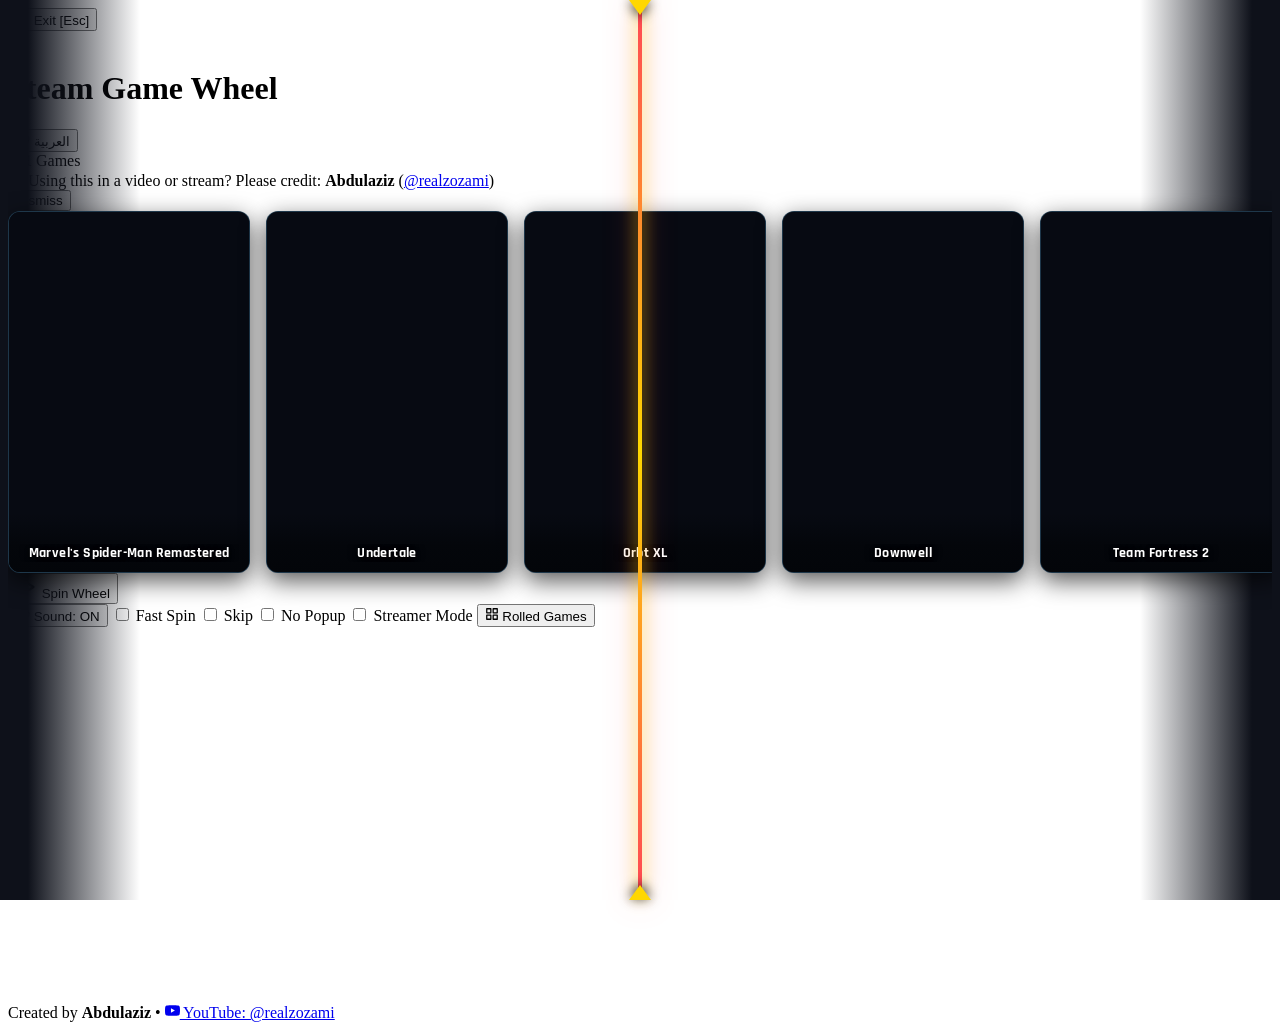
==== index.html @ d125f6a0 "Initial release of SteamDrop — Steam Game Roulette Wheel" ====
<!DOCTYPE html>
<html lang="en">
<head>
  <meta charset="UTF-8" />
  <meta name="viewport" content="width=device-width, initial-scale=1.0" />
  <title>Steam Game Wheel — CS:GO Style Random Game Roulette</title>
  
  <!-- Google Fonts (English & Modern Arabic Typography) -->
  <link rel="preconnect" href="https://fonts.googleapis.com">
  <link rel="preconnect" href="https://fonts.gstatic.com" crossorigin>
  <link href="https://fonts.googleapis.com/css2?family=Cairo:wght@500;600;700;800;900&family=Chakra+Petch:ital,wght@0,400;0,600;0,700;1,700&family=Inter:wght@400;500;600;700;800&family=Rajdhani:wght@600;700&family=Readex+Pro:wght@400;500;600;700&display=swap" rel="stylesheet">
  
  <!-- Tailwind CSS v4 Browser Engine (Modern 2026 Zero-Build Standard) -->
  <script src="https://unpkg.com/@tailwindcss/browser@4"></script>
  
  <!-- Tailwind Theme Configuration -->
  <style type="text/tailwindcss">
    @theme {
      --color-bg-main: #0c0e14;
      --color-bg-surface: #141824;
      --color-bg-card: #181d2c;
      --color-border-dark: #262c3e;
      --color-steam-blue: #66c0f4;
      --color-steam-dark: #171a21;
      --color-accent-gold: #ffd700;
      --color-accent-green: #22c55e;
      --color-accent-green-hover: #16a34a;

      --font-rajdhani: 'Rajdhani', 'Cairo', sans-serif;
      --font-chakra: 'Chakra Petch', 'Cairo', sans-serif;
      --font-inter: 'Inter', 'Readex Pro', sans-serif;
    }
  </style>

  <!-- Project Stylesheet (Custom roulette reel, markers, & animations) -->
  <link rel="stylesheet" href="style.css" />
</head>
<body class="bg-bg-main text-slate-200 font-sans min-h-screen flex flex-col items-center justify-between overflow-x-hidden relative bg-[radial-gradient(circle_at_50%_15%,rgba(30,41,67,0.6)_0%,transparent_60%),radial-gradient(circle_at_50%_90%,rgba(18,24,38,0.8)_0%,transparent_70%)]">

  <!-- Subtle Blueprint Grid Pattern -->
  <div class="fixed inset-0 bg-grid-pattern pointer-events-none z-0"></div>

  <!-- Floating Streamer Mode Exit Button -->
  <button type="button" id="exit-streamer-btn" class="fixed top-4 right-4 z-150 px-3.5 py-1.5 rounded-lg bg-[#0b0f19]/90 hover:bg-[#161f33] border border-white/20 hover:border-[#66c0f4] text-xs text-slate-300 hover:text-white font-semibold transition-all cursor-pointer items-center gap-2 backdrop-blur-md shadow-2xl hidden group" title="Exit Streamer Mode (Esc / S)">
    <svg width="14" height="14" viewBox="0 0 24 24" fill="none" stroke="currentColor" stroke-width="2.5" stroke-linecap="round" stroke-linejoin="round" class="text-red-400 group-hover:rotate-90 transition-transform">
      <line x1="18" y1="6" x2="6" y2="18"></line>
      <line x1="6" y1="6" x2="18" y2="18"></line>
    </svg>
    <span id="exit-streamer-label">Exit Streamer Mode [Esc]</span>
  </button>

  <!-- Streamer Mode Instruction Toast Hint -->
  <div id="streamer-toast" class="fixed top-6 left-1/2 -translate-x-1/2 z-150 px-4 py-2.5 rounded-xl bg-[#0b101c]/95 border border-[#66c0f4]/45 text-white text-xs sm:text-sm font-medium shadow-[0_10px_35px_rgba(0,0,0,0.85),0_0_20px_rgba(102,192,244,0.35)] backdrop-blur-md transition-all duration-300 opacity-0 pointer-events-none flex items-center gap-2.5">
    <div class="w-2.5 h-2.5 rounded-full bg-red-500 shadow-[0_0_10px_#ef4444] animate-pulse"></div>
    <span id="streamer-toast-text">Streamer Mode Active — Press [Esc], [S] or click Exit to restore full interface</span>
  </div>

  <!-- Main Container -->
  <main class="relative z-10 w-full max-w-325 px-5 py-6 flex flex-col items-center gap-6">
    <!-- Header -->
    <header class="w-full flex justify-between items-center border-b border-white/10 pb-4 flex-wrap gap-3.5">
      <h1 class="font-extrabold text-xl sm:text-2xl tracking-wider uppercase text-white leading-tight" id="header-main-title">
        Steam <span class="text-[#66c0f4] drop-shadow-[0_0_15px_rgba(102,192,244,0.4)]">Game Wheel</span>
      </h1>

      <div class="flex items-center gap-3">
        <!-- Language Switcher Button -->
        <button type="button" id="lang-toggle-btn" class="flex items-center gap-1.5 bg-[#171a21]/90 hover:bg-[#1f2430] border border-[#66c0f4]/35 hover:border-[#66c0f4]/70 px-3 py-1.5 rounded-lg text-xs font-bold text-slate-200 transition-all cursor-pointer shadow-md">
          <svg width="14" height="14" viewBox="0 0 24 24" fill="none" stroke="currentColor" stroke-width="2" stroke-linecap="round" stroke-linejoin="round" class="text-[#66c0f4]">
            <circle cx="12" cy="12" r="10"></circle>
            <line x1="2" y1="12" x2="22" y2="12"></line>
            <path d="M12 2a15.3 15.3 0 0 1 4 10 15.3 15.3 0 0 1-4 10 15.3 15.3 0 0 1-4-10 15.3 15.3 0 0 1 4-10z"></path>
          </svg>
          <span id="lang-toggle-label">العربية</span>
        </button>

        <div class="flex items-center gap-2 bg-[#171a21]/90 border border-[#66c0f4]/25 px-3 py-1.5 rounded-lg text-xs sm:text-sm text-[#c7d5e0] shadow-md">
          <div class="w-2 h-2 rounded-full bg-emerald-500 shadow-[0_0_8px_#22c55e] animate-pulse" id="live-dot-indicator"></div>
          <span id="game-pool-count">Loading...</span>
        </div>
      </div>
    </header>

    <!-- Compact Minimalist Creator Credit Banner -->
    <aside id="creator-disclaimer-banner" class="w-full max-w-4xl bg-[#111624]/90 border border-[#66c0f4]/25 shadow-lg rounded-lg px-4 py-2.5 flex items-center justify-between gap-3 text-xs sm:text-sm text-slate-300 backdrop-blur-md transition-all duration-300 relative" aria-label="Creator Disclaimer">
      <div class="flex items-center gap-2.5 flex-1 min-w-0">
        <svg width="16" height="16" viewBox="0 0 24 24" fill="none" stroke="#66c0f4" stroke-width="2.2" stroke-linecap="round" stroke-linejoin="round" class="shrink-0">
          <polygon points="23 7 16 12 23 17 23 7"></polygon>
          <rect x="1" y="5" width="15" height="14" rx="2" ry="2"></rect>
        </svg>
        <span id="creator-notice-text" class="truncate">
          Using this in a video or stream? Please credit: <strong class="text-white font-bold">Abdulaziz</strong> (<a href="https://www.youtube.com/@realzozami" target="_blank" rel="noopener noreferrer" class="text-[#66c0f4] hover:underline font-semibold">@realzozami</a>)
        </span>
      </div>
      <button type="button" id="dismiss-disclaimer-btn" class="px-2.5 py-1 rounded bg-white/5 hover:bg-white/15 text-slate-400 hover:text-white text-xs font-semibold transition-all cursor-pointer shrink-0" title="Dismiss">
        <span>Dismiss</span>
      </button>
    </aside>

    <!-- ROULETTE REEL -->
    <section class="roulette-wrapper relative w-full max-w-7xl bg-[#0e111a] border-2 border-[#232a3d] rounded-2xl py-8 px-2 shadow-2xl overflow-visible my-3" dir="ltr" aria-label="Roulette Game Reel">
      <div class="target-marker"></div>
      <div class="roulette-viewport w-full overflow-visible" dir="ltr">
        <div class="roulette-track" id="roulette-track" dir="ltr">
          <!-- Cards injected via JavaScript -->
        </div>
      </div>
    </section>

    <!-- CONTROLS -->
    <section class="flex flex-col items-center gap-3.5">
      <button class="spin-btn relative bg-linear-to-b from-emerald-500 to-emerald-700 text-white font-['Chakra_Petch'] text-xl sm:text-2xl font-bold uppercase tracking-wider px-14 py-3.5 rounded-lg border border-emerald-400 cursor-pointer shadow-[0_6px_25px_rgba(34,197,94,0.4)] hover:shadow-[0_10px_30px_rgba(34,197,94,0.6)] hover:-translate-y-0.5 active:translate-y-0.5 transition-all flex items-center gap-3 disabled:opacity-60 disabled:cursor-not-allowed disabled:grayscale" id="spin-button">
        <svg width="22" height="22" viewBox="0 0 24 24" fill="none" stroke="currentColor" stroke-width="2.5" stroke-linecap="round" stroke-linejoin="round">
          <polygon points="5 3 19 12 5 21 5 3"></polygon>
        </svg>
        Spin Wheel
      </button>

      <div class="options-row flex flex-wrap items-center justify-center gap-3.5 text-sm text-slate-400">
        <button type="button" class="inline-flex items-center gap-1.5 px-3 py-1.5 rounded-md bg-white/5 border border-border-dark text-slate-300 text-xs font-semibold hover:bg-white/10 hover:text-white transition-all cursor-pointer" id="sound-toggle-btn">
          <svg class="sound-icon" id="sound-icon" width="14" height="14" viewBox="0 0 24 24" fill="none" stroke="currentColor" stroke-width="2.2" stroke-linecap="round" stroke-linejoin="round">
            <polygon points="11 5 6 9 2 9 2 15 6 15 11 19 11 5"></polygon>
            <path d="M19.07 4.93a10 10 0 0 1 0 14.14M15.54 8.46a5 5 0 0 1 0 7.07"></path>
          </svg>
          <span id="sound-toggle-text">Sound: ON</span>
        </button>

        <label class="flex items-center gap-1.5 cursor-pointer select-none text-xs font-medium text-slate-300 hover:text-white transition-colors">
          <input type="checkbox" id="fast-spin-toggle" class="accent-blue-500 w-3.5 h-3.5 cursor-pointer" />
          <span>Fast Spin</span>
        </label>

        <label class="flex items-center gap-1.5 cursor-pointer select-none text-xs font-medium text-slate-300 hover:text-white transition-colors">
          <input type="checkbox" id="instant-spin-toggle" class="accent-emerald-500 w-3.5 h-3.5 cursor-pointer" />
          <span id="instant-spin-toggle-label">Skip Animation</span>
        </label>

        <label class="flex items-center gap-1.5 cursor-pointer select-none text-xs font-medium text-slate-300 hover:text-white transition-colors">
          <input type="checkbox" id="no-popup-toggle" class="accent-purple-500 w-3.5 h-3.5 cursor-pointer" />
          <span id="no-popup-toggle-label">No Popup</span>
        </label>

        <label class="flex items-center gap-1.5 cursor-pointer select-none text-xs font-medium text-slate-300 hover:text-white transition-colors">
          <input type="checkbox" id="streamer-mode-toggle" class="accent-red-500 w-3.5 h-3.5 cursor-pointer" />
          <span id="streamer-mode-toggle-label">Streamer Mode</span>
        </label>

        <button type="button" class="inline-flex items-center gap-1.5 px-3 py-1.5 rounded-md bg-blue-500/10 border border-blue-500/35 text-blue-300 text-xs font-semibold hover:bg-blue-500/25 hover:text-white hover:-translate-y-0.5 transition-all cursor-pointer disabled:opacity-50 disabled:cursor-not-allowed" id="inspect-reel-btn">
          <svg width="14" height="14" viewBox="0 0 24 24" fill="none" stroke="currentColor" stroke-width="2.2" stroke-linecap="round" stroke-linejoin="round">
            <rect x="3" y="3" width="7" height="7"></rect>
            <rect x="14" y="3" width="7" height="7"></rect>
            <rect x="14" y="14" width="7" height="7"></rect>
            <rect x="3" y="14" width="7" height="7"></rect>
          </svg>
          Rolled Games
        </button>
      </div>
    </section>
  </main>

  <!-- REVEAL MODAL -->
  <div class="winner-modal-backdrop fixed inset-0 bg-[#04060a]/85 backdrop-blur-md z-100 flex items-center justify-center p-4" id="winner-modal-backdrop">
    <div class="winner-modal w-[92%] max-w-145 bg-[#121622] border-2 border-[#334466] rounded-2xl p-5 sm:p-6 flex flex-col items-center text-center shadow-[0_0_70px_rgba(102,192,244,0.35)] relative overflow-hidden" id="winner-modal">
      
      <!-- Top Badge -->
      <div class="flex items-center gap-2 flex-wrap justify-center mb-1.5">
        <div class="text-xs font-extrabold uppercase tracking-widest px-3.5 py-1 rounded-full bg-blue-500/15 border border-blue-500/35 text-blue-300" id="winner-unbox-badge">Steam Wheel Drop</div>
      </div>

      <div class="winner-title font-['Rajdhani'] text-2xl sm:text-4xl font-bold text-white leading-tight mb-4" id="winner-title">Elden Ring</div>

      <!-- Large, crisp game showcase image & trailer container (Steam 460x215 aspect ratio) -->
      <div class="w-full max-w-130 aspect-460/215 rounded-xl overflow-hidden mb-3.5 border border-white/15 shadow-2xl bg-[#090d16] relative group flex items-center justify-center" id="winner-media-container">
        <img src="" alt="Game Banner" class="w-full h-full object-contain transition-opacity duration-300" id="winner-img" />
        <video class="w-full h-full object-contain hidden" id="winner-video" playsinline controls loop></video>

        <!-- Video Trailer Play Overlay Button -->
        <button type="button" class="absolute bottom-3 right-3 px-3 py-1.5 rounded-lg bg-black/80 border border-white/20 text-white text-xs font-bold items-center gap-1.5 hover:bg-blue-600 hover:border-blue-400 transition-all cursor-pointer shadow-lg hidden" id="winner-play-trailer-btn" title="Watch Gameplay Trailer">
          <svg width="14" height="14" viewBox="0 0 24 24" fill="currentColor">
            <polygon points="5 3 19 12 5 21 5 3"></polygon>
          </svg>
          <span id="winner-trailer-btn-text">Watch Trailer</span>
        </button>
      </div>

      <!-- Action Buttons (Steam App Launcher & Web Store) -->
      <div class="flex flex-col w-full max-w-130 gap-2">
        <div class="flex gap-2 w-full">
          <a href="#" class="flex-1 py-3 rounded-lg bg-linear-to-r from-[#1075d3] to-[#144983] text-white font-['Chakra_Petch'] text-sm sm:text-base font-bold uppercase tracking-wider flex items-center justify-center gap-2 border border-white/20 shadow-[0_4px_18px_rgba(16,117,211,0.4)] hover:shadow-[0_6px_24px_rgba(16,117,211,0.6)] hover:-translate-y-0.5 transition-all" id="winner-steam-app-link" title="Open directly in your desktop Steam client">
            <svg width="18" height="18" viewBox="0 0 24 24" fill="currentColor">
              <path d="M12 0C5.37 0 0 5.37 0 12c0 5.09 3.16 9.44 7.64 11.16l3.52-5.11c-.34-.58-.54-1.25-.54-1.97 0-2.16 1.76-3.92 3.92-3.92.17 0 .34.01.5.04l3.14-4.56A6.177 6.177 0 0 0 12 6.15c-3.4 0-6.15 2.76-6.15 6.15 0 .8.16 1.56.44 2.26L2.31 16.3A11.956 11.956 0 0 1 0 12C0 5.37 5.37 0 12 0zm6.15 7.69c2.4 0 4.35 1.95 4.35 4.35 0 2.4-1.95 4.35-4.35 4.35-.43 0-.84-.06-1.23-.18l-3.32 4.82A11.94 11.94 0 0 0 12 24c6.63 0 12-5.37 12-12S18.63 0 12 0c-.26 0-.52.01-.78.03l4.7 6.82c.7-.47 1.54-.76 2.23-.76v1.6z"/>
            </svg>
            Open in Steam App
          </a>
          <a href="#" target="_blank" class="py-3 px-4 rounded-lg bg-slate-800/90 text-slate-200 font-['Chakra_Petch'] text-sm sm:text-base font-semibold uppercase tracking-wider flex items-center justify-center gap-1.5 border border-slate-700 hover:bg-slate-700 hover:text-white transition-all" id="winner-steam-link" title="Open Steam store page in browser">
            Web Store
          </a>
        </div>
        <button class="w-full py-2.5 rounded-lg bg-transparent text-slate-400 text-sm font-semibold border border-border-dark hover:bg-white/5 hover:text-white transition-all cursor-pointer" id="modal-spin-again">Spin Again</button>
      </div>
    </div>
  </div>

  <!-- ROLLED GAMES MODAL -->
  <div class="reel-modal-backdrop fixed inset-0 bg-[#030508]/90 backdrop-blur-lg z-120 flex items-center justify-center p-4" id="reel-modal-backdrop">
    <div class="reel-modal w-full max-w-285 max-h-[88vh] bg-[#0f131d] border border-[#27314a] rounded-2xl flex flex-col shadow-2xl overflow-hidden" id="reel-modal">
      <div class="p-5 sm:p-6 border-b border-[#1e2638] flex items-center justify-between gap-4 bg-[#141926]">
        <div>
          <h3 class="font-['Rajdhani'] text-2xl font-bold text-white flex items-center gap-2.5">
            <svg width="22" height="22" viewBox="0 0 24 24" fill="none" stroke="#60a5fa" stroke-width="2.2">
              <rect x="3" y="3" width="7" height="7"></rect>
              <rect x="14" y="3" width="7" height="7"></rect>
              <rect x="14" y="14" width="7" height="7"></rect>
              <rect x="3" y="14" width="7" height="7"></rect>
            </svg>
            Rolled Games
          </h3>
          <p class="text-xs sm:text-sm text-slate-400 mt-0.5" id="reel-modal-subtitle">Browse all games from this spin • Click any game to open directly on Steam</p>
        </div>
        <button class="reel-modal-close-btn bg-transparent border border-[#2a3449] text-slate-400 w-9 h-9 rounded-lg flex items-center justify-center cursor-pointer hover:bg-red-500/15 hover:border-red-500 hover:text-red-400 text-lg transition-all" id="reel-modal-close" title="Close (Esc)">&times;</button>
      </div>

      <div class="px-5 sm:px-6 py-3.5 bg-[#111622] border-b border-[#1a2233] flex items-center justify-between gap-3">
        <div class="flex-1 relative">
          <svg class="absolute left-3.5 top-1/2 -translate-y-1/2 text-slate-500 pointer-events-none" width="16" height="16" viewBox="0 0 24 24" fill="none" stroke="currentColor" stroke-width="2">
            <circle cx="11" cy="11" r="8"></circle><line x1="21" y1="21" x2="16.65" y2="16.65"></line>
          </svg>
          <input type="text" id="reel-search-input" placeholder="Search by game name (e.g. Witcher, Cyberpunk, Hades)..." class="w-full bg-[#181f2f] border border-[#2a3449] rounded-lg pl-10 pr-4 py-2 text-slate-100 text-sm focus:border-blue-500 focus:outline-none transition-colors" />
        </div>
      </div>

      <div class="reel-modal-body p-5 sm:p-6 overflow-y-auto flex-1 max-h-[calc(88vh-160px)] custom-scrollbar">
        <div class="reel-grid grid grid-cols-[repeat(auto-fill,minmax(250px,1fr))] gap-4" id="reel-grid">
          <!-- Game cards rendered via JavaScript -->
        </div>
      </div>
    </div>
  </div>

  <!-- Footer -->
  <footer class="w-full text-center py-5 px-4 text-sm text-slate-400 border-t border-white/5 flex items-center justify-center gap-3 flex-wrap relative z-10">
    <span>Created by <strong class="text-slate-100 font-bold">Abdulaziz</strong></span>
    <span>•</span>
    <a href="https://www.youtube.com/@realzozami" target="_blank" rel="noopener noreferrer" class="inline-flex items-center gap-1.5 text-red-400 font-semibold px-2.5 py-1 rounded-md bg-red-500/10 border border-red-500/20 hover:bg-red-500/20 hover:text-red-300 hover:-translate-y-0.5 transition-all" title="Visit Abdulaziz on YouTube">
      <svg width="15" height="15" viewBox="0 0 24 24" fill="currentColor">
        <path d="M23.498 6.186a3.016 3.016 0 0 0-2.122-2.136C19.505 3.545 12 3.545 12 3.545s-7.505 0-9.377.505A3.017 3.017 0 0 0 .502 6.186C0 8.07 0 12 0 12s0 3.93.502 5.814a3.016 3.016 0 0 0 2.122 2.136c1.871.505 9.376.505 9.376.505s7.505 0 9.377-.505a3.015 3.015 0 0 0 2.122-2.136C24 15.93 24 12 24 12s0-3.93-.502-5.814zM9.545 15.568V8.432L15.818 12l-6.273 3.568z"/>
      </svg>
      YouTube: @realzozami
    </a>
  </footer>

  <!-- Modular Scripts -->
  <script src="data.js"></script>
  <script src="audio.js"></script>
  <script src="app.js"></script>
</body>
</html>
---- style.css ----
/* Steam Case Opener — CS:GO Roulette Physics & Animation Engine */

:root {
  /* Exact Steam store header aspect ratio (460x215 = 2.1395) so artwork is 100% visible with zero cropping */
  --card-width: 280px;
  --card-height: 131px;
  --card-gap: 14px;
}

@media (max-width: 768px) {
  :root {
    --card-width: 210px;
    --card-height: 98px;
    --card-gap: 10px;
  }
}

* {
  user-select: none;
  -webkit-user-drag: none;
}

/* Background Subtle Blueprint Grid */
.bg-grid-pattern {
  background-image: 
    linear-gradient(to right, rgba(255, 255, 255, 0.02) 1px, transparent 1px),
    linear-gradient(to bottom, rgba(255, 255, 255, 0.02) 1px, transparent 1px);
  background-size: 40px 40px;
}

/* Center Pointer Target Marker */
.target-marker {
  position: absolute;
  top: 0;
  bottom: 0;
  left: 50%;
  width: 4px;
  transform: translateX(-50%);
  background: linear-gradient(180deg, #ff4655, #ffd700, #ff4655);
  z-index: 30;
  box-shadow: 0 0 16px rgba(255, 215, 0, 0.9), 0 0 30px rgba(255, 70, 85, 0.7);
  pointer-events: none;
  transition: opacity 0.35s ease;
}

.target-marker::before {
  content: "";
  position: absolute;
  top: 0;
  left: 50%;
  transform: translateX(-50%);
  width: 0;
  height: 0;
  border-left: 11px solid transparent;
  border-right: 11px solid transparent;
  border-top: 15px solid #ffd700;
  filter: drop-shadow(0 2px 6px rgba(0, 0, 0, 0.85));
}

.target-marker::after {
  content: "";
  position: absolute;
  bottom: 0;
  left: 50%;
  transform: translateX(-50%);
  width: 0;
  height: 0;
  border-left: 11px solid transparent;
  border-right: 11px solid transparent;
  border-bottom: 15px solid #ffd700;
  filter: drop-shadow(0 -2px 6px rgba(0, 0, 0, 0.85));
}

/* Hide center target marker when winning card pops out so it never cuts across the card */
.roulette-wrapper.has-winner .target-marker {
  opacity: 0 !important;
  pointer-events: none;
}

/* Edge Vignette Gradients */
.roulette-wrapper::before,
.roulette-wrapper::after {
  content: "";
  position: absolute;
  top: 0;
  bottom: 0;
  width: 140px;
  z-index: 5;
  pointer-events: none;
}

.roulette-wrapper::before {
  left: 0;
  background: linear-gradient(to right, #0e111a 20%, transparent 100%);
}

.roulette-wrapper::after {
  right: 0;
  background: linear-gradient(to left, #0e111a 20%, transparent 100%);
}

.roulette-wrapper {
  direction: ltr !important;
  overflow: visible !important;
}

.roulette-viewport {
  position: relative;
  z-index: 10;
  cursor: grab;
  user-select: none;
  touch-action: pan-y;
  direction: ltr !important;
  width: 100%;
  overflow: visible !important;
  clip-path: inset(-150px 0px -150px 0px);
}

.roulette-viewport.is-dragging {
  cursor: grabbing;
}

.roulette-viewport.is-dragging .game-card {
  pointer-events: none;
}

/* Roulette Track & Cards — Vertical 2:3 Portrait Box Art Presentation */
.roulette-track {
  display: flex;
  flex-direction: row !important;
  direction: ltr !important;
  align-items: center;
  gap: var(--card-gap, 16px);
  padding: 20px 0;
  margin-top: -20px;
  margin-bottom: -20px;
  will-change: transform;
  transform: translate3d(0, 0, 0);
}

.game-card {
  direction: ltr !important;
  flex: 0 0 var(--card-width, 210px);
  width: var(--card-width, 210px);
  height: var(--card-height, 315px);
  background: #060911;
  border-radius: 12px;
  border: 1.5px solid rgba(102, 192, 244, 0.25);
  position: relative;
  overflow: hidden;
  box-shadow: 0 8px 24px rgba(0, 0, 0, 0.65);
  cursor: pointer;
  user-select: none;
  -webkit-user-select: none;
  -webkit-user-drag: none;
  touch-action: none;
  transition: border-color 0.25s ease, box-shadow 0.25s ease, transform 0.25s cubic-bezier(0.2, 0.8, 0.2, 1);
  transform-origin: center center;
}

.game-card:hover {
  border-color: rgba(102, 192, 244, 0.9);
  box-shadow: 0 14px 35px rgba(102, 192, 244, 0.45), 0 0 20px rgba(102, 192, 244, 0.3);
  transform: translateY(-6px) scale(1.03);
  z-index: 20;
}

.card-banner-img {
  position: absolute;
  inset: 0;
  width: 100%;
  height: 100%;
  object-fit: cover;
  object-position: center;
  display: block;
  filter: brightness(0.96);
  background: #070a13;
  user-select: none;
  -webkit-user-select: none;
  -webkit-user-drag: none;
  pointer-events: none;
  transition: transform 0.35s ease, filter 0.35s ease;
}

.game-card:hover .card-banner-img {
  transform: scale(1.04);
  filter: brightness(1.05);
}

/* Vintage Dark Gradient Fade Rising from the Bottom */
.card-title-overlay {
  position: absolute;
  inset-inline: 0;
  bottom: 0;
  padding: 32px 10px 10px 10px;
  background: linear-gradient(to top, rgba(3, 5, 9, 0.98) 0%, rgba(3, 5, 9, 0.8) 45%, rgba(3, 5, 9, 0.15) 85%, transparent 100%);
  display: flex;
  align-items: flex-end;
  justify-content: center;
  pointer-events: none;
  z-index: 3;
}

.card-title-text {
  font-family: 'Rajdhani', -apple-system, BlinkMacSystemFont, sans-serif;
  font-size: 14px;
  font-weight: 700;
  letter-spacing: 0.4px;
  color: #ffffff;
  white-space: nowrap;
  overflow: hidden;
  text-overflow: ellipsis;
  text-align: center;
  width: 100%;
  text-shadow: 0 2px 5px rgba(0, 0, 0, 0.95), 0 0 10px rgba(0, 0, 0, 0.85);
}

/* ==========================================
   WINNING CARD POPPED EFFECT ON ROULETTE TRACK
   ========================================== */
.game-card.winning-card-popped {
  z-index: 100 !important;
  border-color: #66c0f4 !important;
  transform-origin: center center;
  animation: winningCardSlam 0.5s cubic-bezier(0.175, 0.885, 0.32, 1.275) forwards, winningCardAura 2s ease-in-out infinite alternate 0.5s !important;
}

@keyframes winningCardSlam {
  0% {
    transform: scale(1) translateY(0);
    box-shadow: 0 8px 24px rgba(0, 0, 0, 0.65);
  }
  50% {
    transform: scale(1.24) translateY(-30px);
    box-shadow: 
      0 0 0 3.5px #ffffff,
      0 0 45px rgba(102, 192, 244, 1),
      0 0 90px rgba(102, 192, 244, 0.7),
      0 28px 60px rgba(0, 0, 0, 0.95);
  }
  100% {
    transform: scale(1.20) translateY(-22px);
    box-shadow: 
      0 0 0 3px #66c0f4,
      0 0 35px rgba(102, 192, 244, 0.9),
      0 0 75px rgba(102, 192, 244, 0.55),
      0 22px 50px rgba(0, 0, 0, 0.9);
  }
}

@keyframes winningCardAura {
  0% {
    transform: scale(1.20) translateY(-22px);
    box-shadow: 
      0 0 0 3px #66c0f4,
      0 0 35px rgba(102, 192, 244, 0.85),
      0 0 70px rgba(102, 192, 244, 0.5),
      0 22px 50px rgba(0, 0, 0, 0.9);
  }
  100% {
    transform: scale(1.23) translateY(-26px);
    box-shadow: 
      0 0 0 3.5px #ffffff,
      0 0 50px rgba(102, 192, 244, 1),
      0 0 95px rgba(102, 192, 244, 0.7),
      0 26px 58px rgba(0, 0, 0, 0.95);
  }
}

/* Light Sheen Sweep on Popped Winner Card */
.game-card.winning-card-popped::before {
  content: "";
  position: absolute;
  top: -50%;
  left: -50%;
  width: 200%;
  height: 200%;
  background: linear-gradient(
    45deg,
    transparent 35%,
    rgba(255, 255, 255, 0.35) 50%,
    transparent 65%
  );
  transform: rotate(30deg);
  pointer-events: none;
  z-index: 10;
  animation: shineSweep 2.2s infinite;
}

@keyframes shineSweep {
  0% {
    transform: translateX(-100%) rotate(30deg);
  }
  50%, 100% {
    transform: translateX(100%) rotate(30deg);
  }
}

/* Modal Interactive States */
.winner-modal-backdrop,
.reel-modal-backdrop {
  opacity: 0;
  pointer-events: none;
  transition: opacity 0.3s ease;
}

.winner-modal-backdrop.active,
.reel-modal-backdrop.active {
  opacity: 1 !important;
  pointer-events: auto !important;
}

.winner-modal,
.reel-modal {
  transform: scale(0.9) translateY(20px);
  scale: 0.9;
  translate: 0 20px;
  transition: transform 0.35s cubic-bezier(0.16, 1, 0.3, 1), scale 0.35s cubic-bezier(0.16, 1, 0.3, 1), translate 0.35s cubic-bezier(0.16, 1, 0.3, 1);
}

.winner-modal-backdrop.active .winner-modal,
.reel-modal-backdrop.active .reel-modal {
  transform: scale(1) translateY(0) !important;
  scale: 1 !important;
  translate: 0 0 !important;
}

/* Custom Scrollbars */
.custom-scrollbar::-webkit-scrollbar { width: 6px; }
.custom-scrollbar::-webkit-scrollbar-track { background: rgba(0, 0, 0, 0.2); }
.custom-scrollbar::-webkit-scrollbar-thumb { background: rgba(255, 255, 255, 0.15); border-radius: 3px; }
.custom-scrollbar::-webkit-scrollbar-thumb:hover { background: rgba(255, 255, 255, 0.25); }

/* Global Transition Freeze for Instant Clean Language Switch */
.disable-transitions,
.disable-transitions * {
  -webkit-transition: none !important;
  -moz-transition: none !important;
  -o-transition: none !important;
  -ms-transition: none !important;
  transition: none !important;
  animation: none !important;
}

/* RTL Layout & Cairo Typography Adjustments */
html[dir="rtl"] body,
html[dir="rtl"] button,
html[dir="rtl"] input,
html[dir="rtl"] h1,
html[dir="rtl"] h2,
html[dir="rtl"] h3,
html[dir="rtl"] span,
html[dir="rtl"] p,
html[dir="rtl"] a {
  font-family: 'Cairo', sans-serif !important;
}

html[dir="rtl"] #reel-search-input {
  padding-left: 1rem;
  padding-right: 2.5rem;
}

html[dir="rtl"] .reel-modal-close-btn {
  margin-left: 0;
  margin-right: auto;
}

/* Spinner is always locked to standard LTR unboxing physics */
html[dir="rtl"] .roulette-wrapper,
html[dir="rtl"] .roulette-viewport,
html[dir="rtl"] .roulette-track,
html[dir="rtl"] .game-card {
  direction: ltr !important;
}

/* ==========================================
   STREAMER / CLEAN OBS VIDEO MODE
   ========================================== */
body.streamer-mode header,
body.streamer-mode #creator-disclaimer-banner,
body.streamer-mode footer,
body.streamer-mode .options-row {
  display: none !important;
}

body.streamer-mode #exit-streamer-btn {
  display: inline-flex !important;
}

body.streamer-mode main {
  min-height: 94vh;
  justify-content: center;
  padding-top: 1.5rem;
  padding-bottom: 1.5rem;
}

body.streamer-mode .roulette-wrapper {
  margin-top: 2rem !important;
  margin-bottom: 2rem !important;
  box-shadow: 0 0 60px rgba(0, 0, 0, 0.95), 0 0 30px rgba(102, 192, 244, 0.15) !important;
}

#streamer-toast {
  transform: translate(-50%, -20px) scale(0.95);
}

#streamer-toast.show {
  opacity: 1;
  transform: translate(-50%, 0) scale(1);
  pointer-events: auto;
}
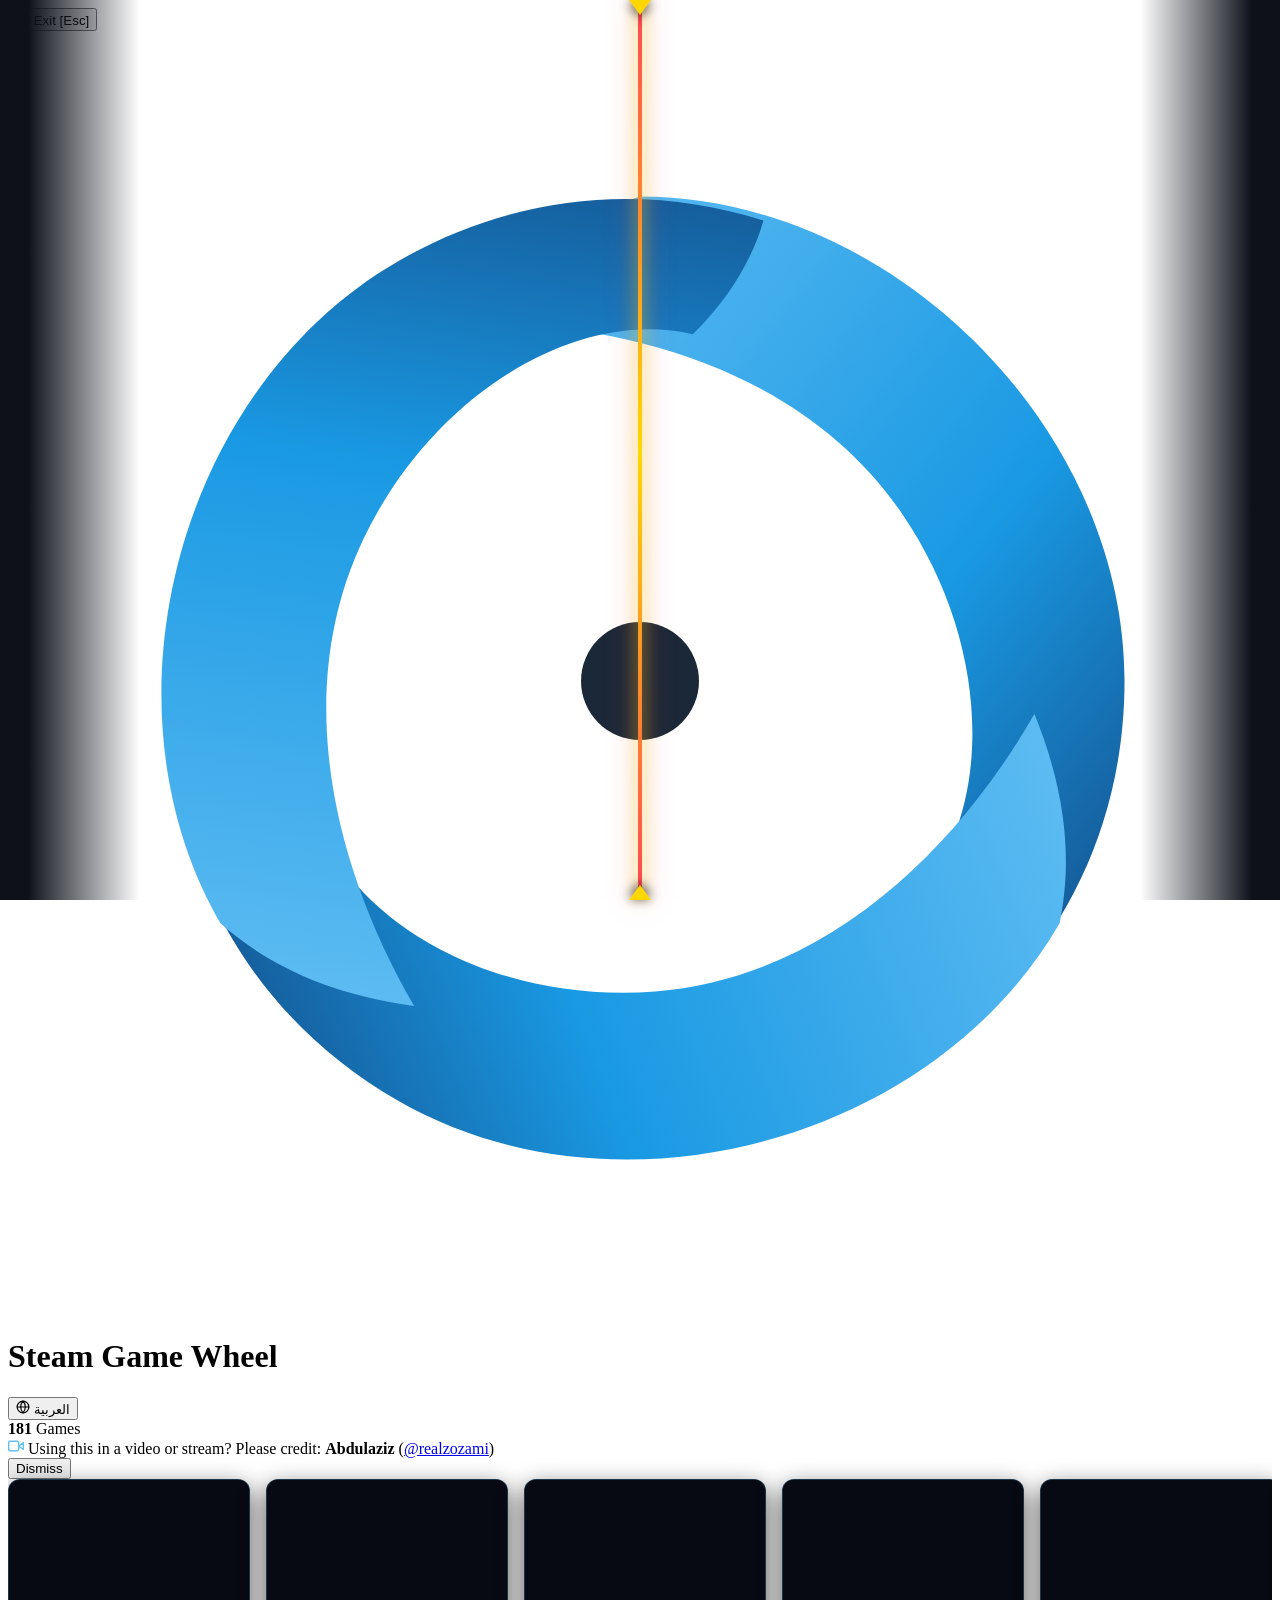
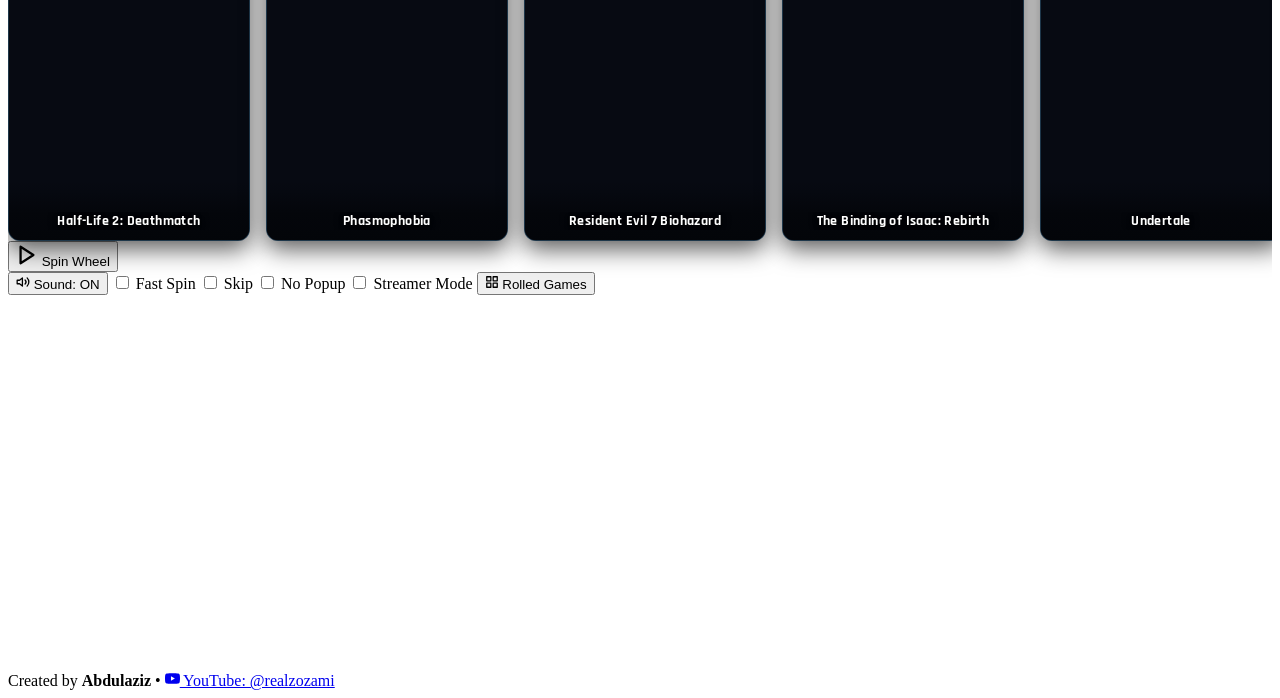
==== commit b1a68459: "Add minimal Steam Kinetic Vortex logo, favicon, and clean game fallback banner" ====
--- a/index.html
+++ b/index.html
@@ -4,6 +4,7 @@
   <meta charset="UTF-8" />
   <meta name="viewport" content="width=device-width, initial-scale=1.0" />
   <title>Steam Game Wheel — CS:GO Style Random Game Roulette</title>
+  <link rel="icon" type="image/svg+xml" href="favicon.svg" />
   
   <!-- Google Fonts (English & Modern Arabic Typography) -->
   <link rel="preconnect" href="https://fonts.googleapis.com">
@@ -59,9 +60,12 @@
   <main class="relative z-10 w-full max-w-325 px-5 py-6 flex flex-col items-center gap-6">
     <!-- Header -->
     <header class="w-full flex justify-between items-center border-b border-white/10 pb-4 flex-wrap gap-3.5">
-      <h1 class="font-extrabold text-xl sm:text-2xl tracking-wider uppercase text-white leading-tight" id="header-main-title">
-        Steam <span class="text-[#66c0f4] drop-shadow-[0_0_15px_rgba(102,192,244,0.4)]">Game Wheel</span>
-      </h1>
+      <div class="flex items-center gap-3">
+        <img src="favicon.svg" alt="SteamDrop Logo" class="w-8 h-8 sm:w-9 sm:h-9 shrink-0 select-none drop-shadow-[0_0_10px_rgba(102,192,244,0.3)]" />
+        <h1 class="font-extrabold text-xl sm:text-2xl tracking-wider uppercase text-white leading-tight" id="header-main-title">
+          Steam <span class="text-[#66c0f4] drop-shadow-[0_0_15px_rgba(102,192,244,0.4)]">Game Wheel</span>
+        </h1>
+      </div>
 
       <div class="flex items-center gap-3">
         <!-- Language Switcher Button -->
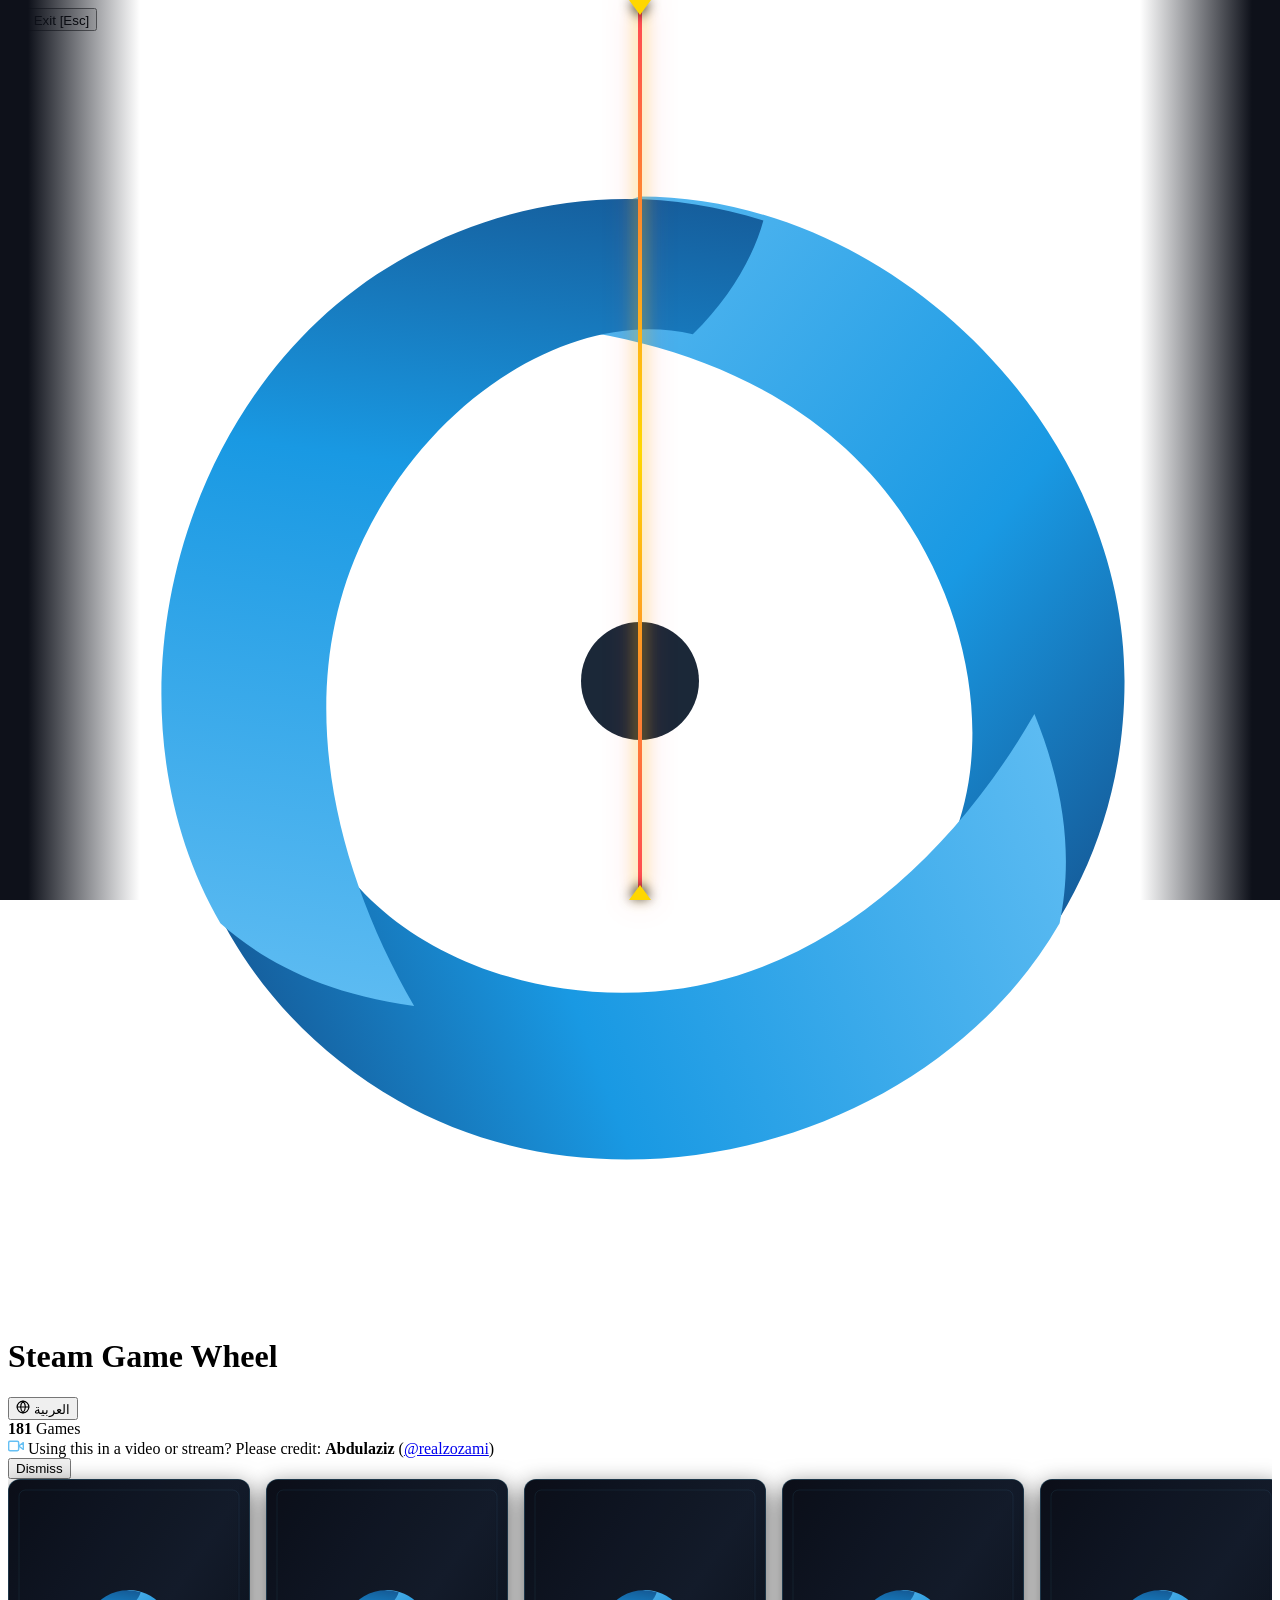
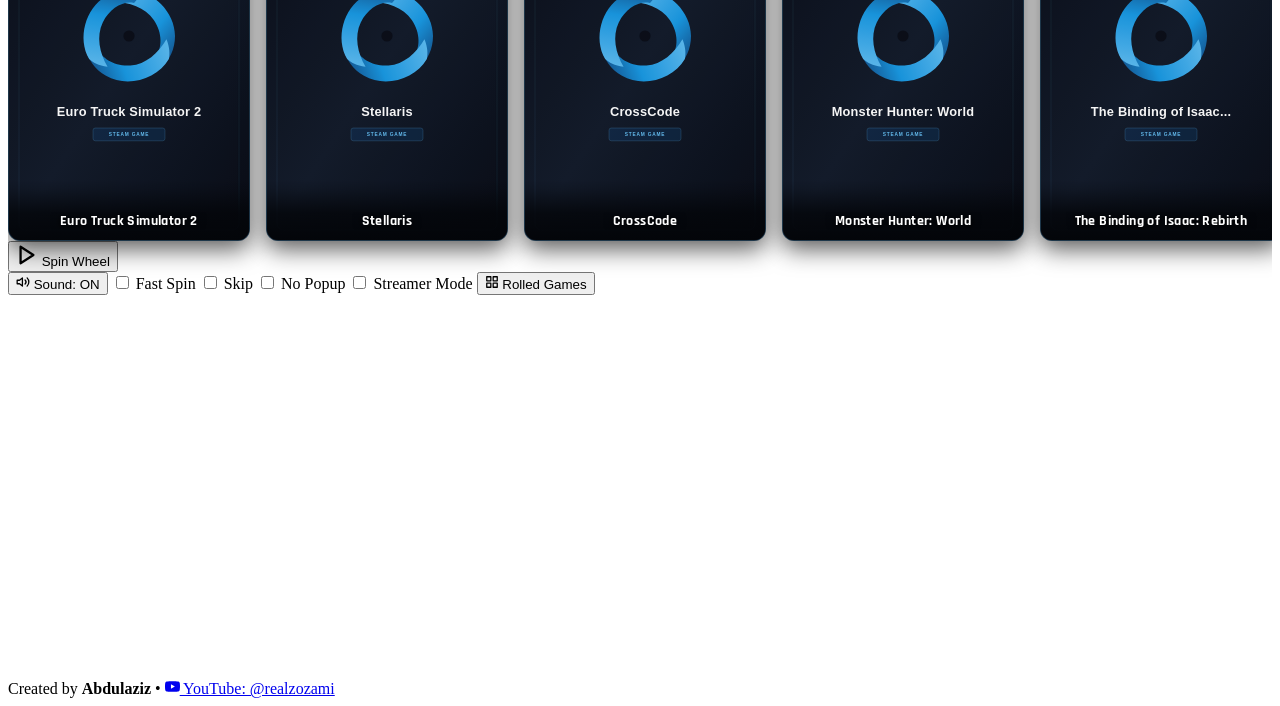
==== commit a102cda2: "Mobile layout polish, modal copy adjustments, and pop-out animation fixes" ====
--- a/index.html
+++ b/index.html
@@ -36,7 +36,7 @@
   <!-- Project Stylesheet (Custom roulette reel, markers, & animations) -->
   <link rel="stylesheet" href="style.css" />
 </head>
-<body class="bg-bg-main text-slate-200 font-sans min-h-screen flex flex-col items-center justify-between overflow-x-hidden relative bg-[radial-gradient(circle_at_50%_15%,rgba(30,41,67,0.6)_0%,transparent_60%),radial-gradient(circle_at_50%_90%,rgba(18,24,38,0.8)_0%,transparent_70%)]">
+<body class="bg-bg-main text-slate-200 font-sans min-h-[100dvh] flex flex-col items-center justify-between overflow-x-clip relative bg-[radial-gradient(circle_at_50%_15%,rgba(30,41,67,0.6)_0%,transparent_60%),radial-gradient(circle_at_50%_90%,rgba(18,24,38,0.8)_0%,transparent_70%)]">
 
   <!-- Subtle Blueprint Grid Pattern -->
   <div class="fixed inset-0 bg-grid-pattern pointer-events-none z-0"></div>
@@ -47,27 +47,29 @@
       <line x1="18" y1="6" x2="6" y2="18"></line>
       <line x1="6" y1="6" x2="18" y2="18"></line>
     </svg>
-    <span id="exit-streamer-label">Exit Streamer Mode [Esc]</span>
+    <span id="exit-streamer-label">Exit Streamer Mode <span class="hidden sm:inline">[Esc]</span></span>
   </button>
 
   <!-- Streamer Mode Instruction Toast Hint -->
-  <div id="streamer-toast" class="fixed top-6 left-1/2 -translate-x-1/2 z-150 px-4 py-2.5 rounded-xl bg-[#0b101c]/95 border border-[#66c0f4]/45 text-white text-xs sm:text-sm font-medium shadow-[0_10px_35px_rgba(0,0,0,0.85),0_0_20px_rgba(102,192,244,0.35)] backdrop-blur-md transition-all duration-300 opacity-0 pointer-events-none flex items-center gap-2.5">
+  <div id="streamer-toast" class="fixed top-6 left-1/2 z-150 px-4 py-2.5 rounded-xl bg-[#0b101c]/95 border border-[#66c0f4]/45 text-white text-xs sm:text-sm font-medium shadow-[0_10px_35px_rgba(0,0,0,0.85),0_0_20px_rgba(102,192,244,0.35)] backdrop-blur-md transition-all duration-300 opacity-0 pointer-events-none flex items-center gap-2.5">
     <div class="w-2.5 h-2.5 rounded-full bg-red-500 shadow-[0_0_10px_#ef4444] animate-pulse"></div>
-    <span id="streamer-toast-text">Streamer Mode Active — Press [Esc], [S] or click Exit to restore full interface</span>
+    <span id="streamer-toast-text">Streamer Mode Active <span class="hidden sm:inline">— Press [Esc], [S] or click Exit to restore full interface</span></span>
   </div>
 
   <!-- Main Container -->
-  <main class="relative z-10 w-full max-w-325 px-5 py-6 flex flex-col items-center gap-6">
+  <main class="relative z-10 w-full flex-1 max-w-[1300px] px-5 py-6 flex flex-col items-center gap-6">
     <!-- Header -->
-    <header class="w-full flex justify-between items-center border-b border-white/10 pb-4 flex-wrap gap-3.5">
-      <div class="flex items-center gap-3">
-        <img src="favicon.svg" alt="SteamDrop Logo" class="w-8 h-8 sm:w-9 sm:h-9 shrink-0 select-none drop-shadow-[0_0_10px_rgba(102,192,244,0.3)]" />
-        <h1 class="font-extrabold text-xl sm:text-2xl tracking-wider uppercase text-white leading-tight" id="header-main-title">
-          Steam <span class="text-[#66c0f4] drop-shadow-[0_0_15px_rgba(102,192,244,0.4)]">Game Wheel</span>
-        </h1>
-      </div>
-
-      <div class="flex items-center gap-3">
+    <header class="w-full flex flex-col sm:flex-row justify-between items-center border-b border-white/10 pb-4 gap-4 sm:gap-3.5">
+      <div class="flex items-center justify-center sm:justify-start w-full sm:w-auto">
+        <div class="flex items-center gap-3">
+          <img src="favicon.svg" alt="SteamDrop Logo" class="w-8 h-8 sm:w-9 sm:h-9 shrink-0 select-none drop-shadow-[0_0_10px_rgba(102,192,244,0.3)]" />
+          <h1 class="font-extrabold text-xl sm:text-2xl tracking-wider uppercase text-white leading-tight" id="header-main-title">
+            Steam <span class="text-[#66c0f4] drop-shadow-[0_0_15px_rgba(102,192,244,0.4)]">Game Wheel</span>
+          </h1>
+        </div>
+      </div>
+
+      <div class="flex items-center justify-center sm:justify-end gap-3 w-full sm:w-auto">
         <!-- Language Switcher Button -->
         <button type="button" id="lang-toggle-btn" class="flex items-center gap-1.5 bg-[#171a21]/90 hover:bg-[#1f2430] border border-[#66c0f4]/35 hover:border-[#66c0f4]/70 px-3 py-1.5 rounded-lg text-xs font-bold text-slate-200 transition-all cursor-pointer shadow-md">
           <svg width="14" height="14" viewBox="0 0 24 24" fill="none" stroke="currentColor" stroke-width="2" stroke-linecap="round" stroke-linejoin="round" class="text-[#66c0f4]">
@@ -87,12 +89,12 @@
 
     <!-- Compact Minimalist Creator Credit Banner -->
     <aside id="creator-disclaimer-banner" class="w-full max-w-4xl bg-[#111624]/90 border border-[#66c0f4]/25 shadow-lg rounded-lg px-4 py-2.5 flex items-center justify-between gap-3 text-xs sm:text-sm text-slate-300 backdrop-blur-md transition-all duration-300 relative" aria-label="Creator Disclaimer">
-      <div class="flex items-center gap-2.5 flex-1 min-w-0">
-        <svg width="16" height="16" viewBox="0 0 24 24" fill="none" stroke="#66c0f4" stroke-width="2.2" stroke-linecap="round" stroke-linejoin="round" class="shrink-0">
+      <div class="flex items-start sm:items-center gap-2.5 flex-1">
+        <svg width="16" height="16" viewBox="0 0 24 24" fill="none" stroke="#66c0f4" stroke-width="2.2" stroke-linecap="round" stroke-linejoin="round" class="shrink-0 mt-0.5 sm:mt-0">
           <polygon points="23 7 16 12 23 17 23 7"></polygon>
           <rect x="1" y="5" width="15" height="14" rx="2" ry="2"></rect>
         </svg>
-        <span id="creator-notice-text" class="truncate">
+        <span id="creator-notice-text" class="text-left leading-snug">
           Using this in a video or stream? Please credit: <strong class="text-white font-bold">Abdulaziz</strong> (<a href="https://www.youtube.com/@realzozami" target="_blank" rel="noopener noreferrer" class="text-[#66c0f4] hover:underline font-semibold">@realzozami</a>)
         </span>
       </div>
@@ -112,16 +114,19 @@
     </section>
 
     <!-- CONTROLS -->
-    <section class="flex flex-col items-center gap-3.5">
-      <button class="spin-btn relative bg-linear-to-b from-emerald-500 to-emerald-700 text-white font-['Chakra_Petch'] text-xl sm:text-2xl font-bold uppercase tracking-wider px-14 py-3.5 rounded-lg border border-emerald-400 cursor-pointer shadow-[0_6px_25px_rgba(34,197,94,0.4)] hover:shadow-[0_10px_30px_rgba(34,197,94,0.6)] hover:-translate-y-0.5 active:translate-y-0.5 transition-all flex items-center gap-3 disabled:opacity-60 disabled:cursor-not-allowed disabled:grayscale" id="spin-button">
-        <svg width="22" height="22" viewBox="0 0 24 24" fill="none" stroke="currentColor" stroke-width="2.5" stroke-linecap="round" stroke-linejoin="round">
-          <polygon points="5 3 19 12 5 21 5 3"></polygon>
-        </svg>
-        Spin Wheel
+    <section class="flex flex-col items-center w-full max-w-2xl gap-4 sm:gap-5">
+      <!-- High-End Pill CTA -->
+      <button class="spin-btn group relative bg-linear-to-b from-emerald-500 to-emerald-700 text-white font-['Chakra_Petch'] text-xl sm:text-2xl font-bold uppercase tracking-wider w-full sm:w-auto px-6 py-3.5 rounded-full border border-emerald-400 cursor-pointer shadow-[0_6px_25px_rgba(34,197,94,0.4)] hover:shadow-[0_10px_30px_rgba(34,197,94,0.6)] active:scale-[0.98] transition-all flex items-center justify-center sm:justify-between gap-4 disabled:opacity-60 disabled:cursor-not-allowed disabled:grayscale" id="spin-button">
+        <span class="pl-2 sm:pl-4">Spin Wheel</span>
+        <div class="w-10 h-10 rounded-full bg-white/15 flex items-center justify-center shrink-0 transition-transform group-hover:translate-x-1 group-hover:-translate-y-[1px] group-hover:scale-105 shadow-inner">
+          <svg width="22" height="22" viewBox="0 0 24 24" fill="none" stroke="currentColor" stroke-width="2.5" stroke-linecap="round" stroke-linejoin="round">
+            <polygon points="5 3 19 12 5 21 5 3"></polygon>
+          </svg>
+        </div>
       </button>
 
-      <div class="options-row flex flex-wrap items-center justify-center gap-3.5 text-sm text-slate-400">
-        <button type="button" class="inline-flex items-center gap-1.5 px-3 py-1.5 rounded-md bg-white/5 border border-border-dark text-slate-300 text-xs font-semibold hover:bg-white/10 hover:text-white transition-all cursor-pointer" id="sound-toggle-btn">
+      <div class="options-row w-full flex flex-wrap items-center justify-center gap-3.5 sm:gap-4 text-sm text-slate-400 px-1 pb-2 sm:pb-0">
+        <button type="button" class="shrink-0 inline-flex items-center justify-center min-w-[115px] gap-1.5 px-3 py-1.5 rounded-md bg-white/5 border border-border-dark text-slate-300 text-xs font-semibold hover:bg-white/10 hover:text-white transition-all cursor-pointer" id="sound-toggle-btn">
           <svg class="sound-icon" id="sound-icon" width="14" height="14" viewBox="0 0 24 24" fill="none" stroke="currentColor" stroke-width="2.2" stroke-linecap="round" stroke-linejoin="round">
             <polygon points="11 5 6 9 2 9 2 15 6 15 11 19 11 5"></polygon>
             <path d="M19.07 4.93a10 10 0 0 1 0 14.14M15.54 8.46a5 5 0 0 1 0 7.07"></path>
@@ -129,27 +134,27 @@
           <span id="sound-toggle-text">Sound: ON</span>
         </button>
 
-        <label class="flex items-center gap-1.5 cursor-pointer select-none text-xs font-medium text-slate-300 hover:text-white transition-colors">
+        <label class="shrink-0 flex items-center gap-1.5 cursor-pointer select-none text-xs font-medium text-slate-300 hover:text-white transition-colors">
           <input type="checkbox" id="fast-spin-toggle" class="accent-blue-500 w-3.5 h-3.5 cursor-pointer" />
           <span>Fast Spin</span>
         </label>
 
-        <label class="flex items-center gap-1.5 cursor-pointer select-none text-xs font-medium text-slate-300 hover:text-white transition-colors">
+        <label class="shrink-0 flex items-center gap-1.5 cursor-pointer select-none text-xs font-medium text-slate-300 hover:text-white transition-colors">
           <input type="checkbox" id="instant-spin-toggle" class="accent-emerald-500 w-3.5 h-3.5 cursor-pointer" />
           <span id="instant-spin-toggle-label">Skip Animation</span>
         </label>
 
-        <label class="flex items-center gap-1.5 cursor-pointer select-none text-xs font-medium text-slate-300 hover:text-white transition-colors">
+        <label class="shrink-0 flex items-center gap-1.5 cursor-pointer select-none text-xs font-medium text-slate-300 hover:text-white transition-colors">
           <input type="checkbox" id="no-popup-toggle" class="accent-purple-500 w-3.5 h-3.5 cursor-pointer" />
           <span id="no-popup-toggle-label">No Popup</span>
         </label>
 
-        <label class="flex items-center gap-1.5 cursor-pointer select-none text-xs font-medium text-slate-300 hover:text-white transition-colors">
+        <label class="shrink-0 snap-start flex items-center gap-1.5 cursor-pointer select-none text-xs font-medium text-slate-300 hover:text-white transition-colors">
           <input type="checkbox" id="streamer-mode-toggle" class="accent-red-500 w-3.5 h-3.5 cursor-pointer" />
           <span id="streamer-mode-toggle-label">Streamer Mode</span>
         </label>
 
-        <button type="button" class="inline-flex items-center gap-1.5 px-3 py-1.5 rounded-md bg-blue-500/10 border border-blue-500/35 text-blue-300 text-xs font-semibold hover:bg-blue-500/25 hover:text-white hover:-translate-y-0.5 transition-all cursor-pointer disabled:opacity-50 disabled:cursor-not-allowed" id="inspect-reel-btn">
+        <button type="button" class="shrink-0 snap-start inline-flex items-center gap-1.5 px-3 py-1.5 rounded-md bg-blue-500/10 border border-blue-500/35 text-blue-300 text-xs font-semibold hover:bg-blue-500/25 hover:text-white hover:-translate-y-0.5 transition-all cursor-pointer disabled:opacity-50 disabled:cursor-not-allowed" id="inspect-reel-btn">
           <svg width="14" height="14" viewBox="0 0 24 24" fill="none" stroke="currentColor" stroke-width="2.2" stroke-linecap="round" stroke-linejoin="round">
             <rect x="3" y="3" width="7" height="7"></rect>
             <rect x="14" y="3" width="7" height="7"></rect>
@@ -163,8 +168,8 @@
   </main>
 
   <!-- REVEAL MODAL -->
-  <div class="winner-modal-backdrop fixed inset-0 bg-[#04060a]/85 backdrop-blur-md z-100 flex items-center justify-center p-4" id="winner-modal-backdrop">
-    <div class="winner-modal w-[92%] max-w-145 bg-[#121622] border-2 border-[#334466] rounded-2xl p-5 sm:p-6 flex flex-col items-center text-center shadow-[0_0_70px_rgba(102,192,244,0.35)] relative overflow-hidden" id="winner-modal">
+  <div class="winner-modal-backdrop fixed inset-0 bg-[#04060a]/85 backdrop-blur-md z-100 flex items-center justify-center p-3 sm:p-4" id="winner-modal-backdrop">
+    <div class="winner-modal w-full sm:w-[92%] max-w-[580px] bg-[#121622] border-2 border-[#334466] rounded-2xl p-5 sm:p-6 flex flex-col items-center text-center shadow-[0_0_70px_rgba(102,192,244,0.35)] relative overflow-hidden" id="winner-modal">
       
       <!-- Top Badge -->
       <div class="flex items-center gap-2 flex-wrap justify-center mb-1.5">
@@ -174,7 +179,7 @@
       <div class="winner-title font-['Rajdhani'] text-2xl sm:text-4xl font-bold text-white leading-tight mb-4" id="winner-title">Elden Ring</div>
 
       <!-- Large, crisp game showcase image & trailer container (Steam 460x215 aspect ratio) -->
-      <div class="w-full max-w-130 aspect-460/215 rounded-xl overflow-hidden mb-3.5 border border-white/15 shadow-2xl bg-[#090d16] relative group flex items-center justify-center" id="winner-media-container">
+      <div class="w-full max-w-[520px] aspect-[460/215] rounded-xl overflow-hidden mb-3.5 border border-white/15 shadow-2xl bg-[#090d16] relative group flex items-center justify-center" id="winner-media-container">
         <img src="" alt="Game Banner" class="w-full h-full object-contain transition-opacity duration-300" id="winner-img" />
         <video class="w-full h-full object-contain hidden" id="winner-video" playsinline controls loop></video>
 
@@ -188,26 +193,26 @@
       </div>
 
       <!-- Action Buttons (Steam App Launcher & Web Store) -->
-      <div class="flex flex-col w-full max-w-130 gap-2">
-        <div class="flex gap-2 w-full">
-          <a href="#" class="flex-1 py-3 rounded-lg bg-linear-to-r from-[#1075d3] to-[#144983] text-white font-['Chakra_Petch'] text-sm sm:text-base font-bold uppercase tracking-wider flex items-center justify-center gap-2 border border-white/20 shadow-[0_4px_18px_rgba(16,117,211,0.4)] hover:shadow-[0_6px_24px_rgba(16,117,211,0.6)] hover:-translate-y-0.5 transition-all" id="winner-steam-app-link" title="Open directly in your desktop Steam client">
+      <div class="flex flex-col w-full max-w-[520px] gap-2.5">
+        <div class="flex flex-col sm:flex-row gap-2.5 w-full">
+          <a href="#" class="flex-1 py-3.5 sm:py-3 rounded-lg bg-linear-to-r from-[#1075d3] to-[#144983] text-white font-['Chakra_Petch'] text-sm sm:text-base font-bold uppercase tracking-wider flex items-center justify-center gap-2 border border-white/20 shadow-[0_4px_18px_rgba(16,117,211,0.4)] hover:shadow-[0_6px_24px_rgba(16,117,211,0.6)] active:scale-[0.98] transition-all" id="winner-steam-app-link" title="Open directly in your desktop Steam client">
             <svg width="18" height="18" viewBox="0 0 24 24" fill="currentColor">
               <path d="M12 0C5.37 0 0 5.37 0 12c0 5.09 3.16 9.44 7.64 11.16l3.52-5.11c-.34-.58-.54-1.25-.54-1.97 0-2.16 1.76-3.92 3.92-3.92.17 0 .34.01.5.04l3.14-4.56A6.177 6.177 0 0 0 12 6.15c-3.4 0-6.15 2.76-6.15 6.15 0 .8.16 1.56.44 2.26L2.31 16.3A11.956 11.956 0 0 1 0 12C0 5.37 5.37 0 12 0zm6.15 7.69c2.4 0 4.35 1.95 4.35 4.35 0 2.4-1.95 4.35-4.35 4.35-.43 0-.84-.06-1.23-.18l-3.32 4.82A11.94 11.94 0 0 0 12 24c6.63 0 12-5.37 12-12S18.63 0 12 0c-.26 0-.52.01-.78.03l4.7 6.82c.7-.47 1.54-.76 2.23-.76v1.6z"/>
             </svg>
             Open in Steam App
           </a>
-          <a href="#" target="_blank" class="py-3 px-4 rounded-lg bg-slate-800/90 text-slate-200 font-['Chakra_Petch'] text-sm sm:text-base font-semibold uppercase tracking-wider flex items-center justify-center gap-1.5 border border-slate-700 hover:bg-slate-700 hover:text-white transition-all" id="winner-steam-link" title="Open Steam store page in browser">
+          <a href="#" target="_blank" class="py-3.5 sm:py-3 px-4 rounded-lg bg-slate-800/90 text-slate-200 font-['Chakra_Petch'] text-sm sm:text-base font-semibold uppercase tracking-wider flex items-center justify-center gap-1.5 border border-slate-700 hover:bg-slate-700 hover:text-white active:scale-[0.98] transition-all" id="winner-steam-link" title="Open Steam store page in browser">
             Web Store
           </a>
         </div>
-        <button class="w-full py-2.5 rounded-lg bg-transparent text-slate-400 text-sm font-semibold border border-border-dark hover:bg-white/5 hover:text-white transition-all cursor-pointer" id="modal-spin-again">Spin Again</button>
+        <button class="w-full py-3 sm:py-2.5 rounded-lg bg-transparent text-slate-400 text-sm font-semibold border border-border-dark hover:bg-white/5 hover:text-white active:scale-[0.98] transition-all cursor-pointer" id="modal-spin-again">Spin Again</button>
       </div>
     </div>
   </div>
 
   <!-- ROLLED GAMES MODAL -->
   <div class="reel-modal-backdrop fixed inset-0 bg-[#030508]/90 backdrop-blur-lg z-120 flex items-center justify-center p-4" id="reel-modal-backdrop">
-    <div class="reel-modal w-full max-w-285 max-h-[88vh] bg-[#0f131d] border border-[#27314a] rounded-2xl flex flex-col shadow-2xl overflow-hidden" id="reel-modal">
+    <div class="reel-modal w-full max-w-[1140px] max-h-[88vh] bg-[#0f131d] border border-[#27314a] rounded-2xl flex flex-col shadow-2xl overflow-hidden" id="reel-modal">
       <div class="p-5 sm:p-6 border-b border-[#1e2638] flex items-center justify-between gap-4 bg-[#141926]">
         <div>
           <h3 class="font-['Rajdhani'] text-2xl font-bold text-white flex items-center gap-2.5">
@@ -221,7 +226,9 @@
           </h3>
           <p class="text-xs sm:text-sm text-slate-400 mt-0.5" id="reel-modal-subtitle">Browse all games from this spin • Click any game to open directly on Steam</p>
         </div>
-        <button class="reel-modal-close-btn bg-transparent border border-[#2a3449] text-slate-400 w-9 h-9 rounded-lg flex items-center justify-center cursor-pointer hover:bg-red-500/15 hover:border-red-500 hover:text-red-400 text-lg transition-all" id="reel-modal-close" title="Close (Esc)">&times;</button>
+        <button class="reel-modal-close-btn bg-transparent border border-[#2a3449] text-slate-400 w-9 h-9 rounded-lg flex items-center justify-center cursor-pointer hover:bg-red-500/15 hover:border-red-500 hover:text-red-400 transition-all" id="reel-modal-close" title="Close (Esc)">
+          <svg width="20" height="20" viewBox="0 0 24 24" fill="none" stroke="currentColor" stroke-width="2.5" stroke-linecap="round" stroke-linejoin="round"><line x1="18" y1="6" x2="6" y2="18"></line><line x1="6" y1="6" x2="18" y2="18"></line></svg>
+        </button>
       </div>
 
       <div class="px-5 sm:px-6 py-3.5 bg-[#111622] border-b border-[#1a2233] flex items-center justify-between gap-3">
@@ -234,7 +241,7 @@
       </div>
 
       <div class="reel-modal-body p-5 sm:p-6 overflow-y-auto flex-1 max-h-[calc(88vh-160px)] custom-scrollbar">
-        <div class="reel-grid grid grid-cols-[repeat(auto-fill,minmax(250px,1fr))] gap-4" id="reel-grid">
+        <div class="reel-grid grid grid-cols-[repeat(auto-fill,minmax(140px,1fr))] sm:grid-cols-[repeat(auto-fill,minmax(250px,1fr))] gap-3 sm:gap-4" id="reel-grid">
           <!-- Game cards rendered via JavaScript -->
         </div>
       </div>
--- a/style.css
+++ b/style.css
@@ -99,9 +99,21 @@
   background: linear-gradient(to left, #0e111a 20%, transparent 100%);
 }
 
+@media (max-width: 639px) {
+  .roulette-wrapper::before,
+  .roulette-wrapper::after {
+    width: 40px;
+  }
+}
+
 .roulette-wrapper {
   direction: ltr !important;
   overflow: visible !important;
+}
+
+html, body {
+  overflow-x: clip;
+  max-width: 100vw;
 }
 
 .roulette-viewport {
@@ -331,6 +343,12 @@
 .custom-scrollbar::-webkit-scrollbar-thumb { background: rgba(255, 255, 255, 0.15); border-radius: 3px; }
 .custom-scrollbar::-webkit-scrollbar-thumb:hover { background: rgba(255, 255, 255, 0.25); }
 
+/* Mobile Horizontal Scrollbar Hiding */
+@media (max-width: 639px) {
+  .hide-scrollbar-on-mobile::-webkit-scrollbar { display: none; }
+  .hide-scrollbar-on-mobile { -ms-overflow-style: none; scrollbar-width: none; }
+}
+
 /* Global Transition Freeze for Instant Clean Language Switch */
 .disable-transitions,
 .disable-transitions * {
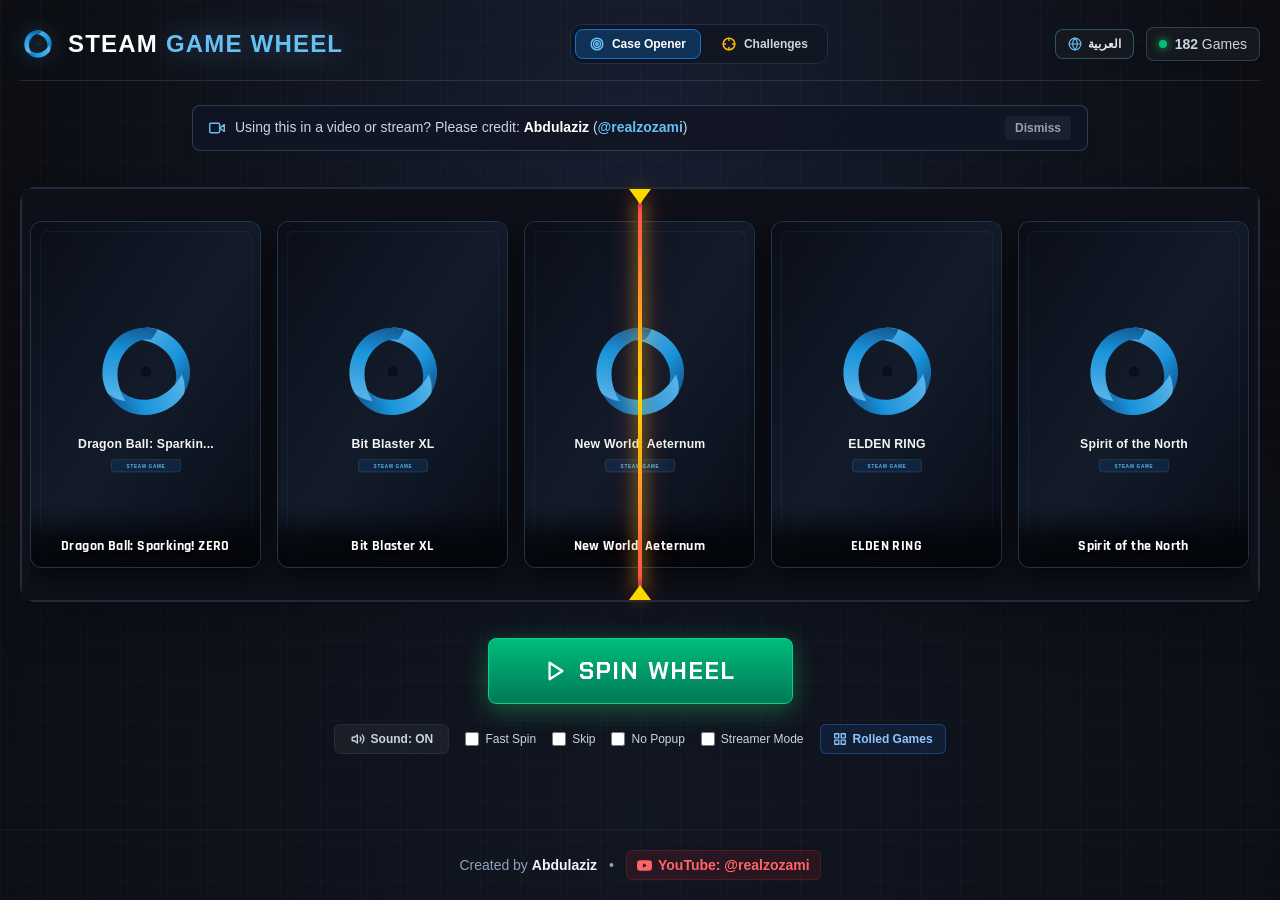
==== commit 02ff6446: "Added challenges section" ====
--- a/index.html
+++ b/index.html
@@ -6,32 +6,17 @@
   <title>Steam Game Wheel — CS:GO Style Random Game Roulette</title>
   <link rel="icon" type="image/svg+xml" href="favicon.svg" />
   
-  <!-- Google Fonts (English & Modern Arabic Typography) -->
+  <!-- Google Fonts — only the families the site actually uses
+       (Cairo covers the challenges UI + all Arabic text) -->
   <link rel="preconnect" href="https://fonts.googleapis.com">
   <link rel="preconnect" href="https://fonts.gstatic.com" crossorigin>
-  <link href="https://fonts.googleapis.com/css2?family=Cairo:wght@500;600;700;800;900&family=Chakra+Petch:ital,wght@0,400;0,600;0,700;1,700&family=Inter:wght@400;500;600;700;800&family=Rajdhani:wght@600;700&family=Readex+Pro:wght@400;500;600;700&display=swap" rel="stylesheet">
+  <link href="https://fonts.googleapis.com/css2?family=Cairo:wght@500;600;700;800;900&family=Chakra+Petch:ital,wght@0,400;0,600;0,700;1,700&family=Rajdhani:wght@600;700&display=swap" rel="stylesheet">
   
-  <!-- Tailwind CSS v4 Browser Engine (Modern 2026 Zero-Build Standard) -->
-  <script src="https://unpkg.com/@tailwindcss/browser@4"></script>
-  
-  <!-- Tailwind Theme Configuration -->
-  <style type="text/tailwindcss">
-    @theme {
-      --color-bg-main: #0c0e14;
-      --color-bg-surface: #141824;
-      --color-bg-card: #181d2c;
-      --color-border-dark: #262c3e;
-      --color-steam-blue: #66c0f4;
-      --color-steam-dark: #171a21;
-      --color-accent-gold: #ffd700;
-      --color-accent-green: #22c55e;
-      --color-accent-green-hover: #16a34a;
-
-      --font-rajdhani: 'Rajdhani', 'Cairo', sans-serif;
-      --font-chakra: 'Chakra Petch', 'Cairo', sans-serif;
-      --font-inter: 'Inter', 'Readex Pro', sans-serif;
-    }
-  </style>
+  <!-- Tailwind CSS — precompiled static stylesheet (no browser runtime).
+       Regenerate after markup changes with the Tailwind CLI:
+       npx @tailwindcss/cli@4 -i src.css -o tailwind.css --content index.html
+       (see docs/tailwind.md) -->
+  <link rel="stylesheet" href="tailwind.css" />
 
   <!-- Project Stylesheet (Custom roulette reel, markers, & animations) -->
   <link rel="stylesheet" href="style.css" />
@@ -59,7 +44,7 @@
   <!-- Main Container -->
   <main class="relative z-10 w-full flex-1 max-w-[1300px] px-5 py-6 flex flex-col items-center gap-6">
     <!-- Header -->
-    <header class="w-full flex flex-col sm:flex-row justify-between items-center border-b border-white/10 pb-4 gap-4 sm:gap-3.5">
+    <header class="w-full flex flex-col md:flex-row justify-between items-center border-b border-white/10 pb-4 gap-4 md:gap-3.5">
       <div class="flex items-center justify-center sm:justify-start w-full sm:w-auto">
         <div class="flex items-center gap-3">
           <img src="favicon.svg" alt="SteamDrop Logo" class="w-8 h-8 sm:w-9 sm:h-9 shrink-0 select-none drop-shadow-[0_0_10px_rgba(102,192,244,0.3)]" />
@@ -68,6 +53,28 @@
           </h1>
         </div>
       </div>
+
+      <!-- Navigation Mode Tabs -->
+      <nav class="flex items-center gap-1.5 bg-[#121622]/95 border border-[#242e44] p-1 rounded-xl shadow-inner select-none" id="main-nav-tabs" aria-label="Game Modes">
+        <button type="button" id="nav-tab-wheel" class="flex items-center gap-2 px-3.5 py-1.5 rounded-lg text-xs font-bold transition-all cursor-pointer bg-[#1075d3]/30 border border-[#1075d3] text-white shadow-sm" title="Case Opener">
+          <svg width="14" height="14" viewBox="0 0 24 24" fill="none" stroke="currentColor" stroke-width="2.5" stroke-linecap="round" stroke-linejoin="round" class="text-[#66c0f4]">
+            <circle cx="12" cy="12" r="10"></circle>
+            <circle cx="12" cy="12" r="6"></circle>
+            <circle cx="12" cy="12" r="2"></circle>
+          </svg>
+          <span id="nav-tab-wheel-label">Case Opener</span>
+        </button>
+        <button type="button" id="nav-tab-challenges" class="flex items-center gap-2 px-3.5 py-1.5 rounded-lg text-xs font-bold transition-all cursor-pointer text-slate-300 hover:text-white hover:bg-white/5 border border-transparent" title="Challenges">
+          <svg width="14" height="14" viewBox="0 0 24 24" fill="none" stroke="currentColor" stroke-width="2.5" stroke-linecap="round" stroke-linejoin="round" class="text-amber-400">
+            <circle cx="12" cy="12" r="10"></circle>
+            <line x1="22" y1="12" x2="18" y2="12"></line>
+            <line x1="6" y1="12" x2="2" y2="12"></line>
+            <line x1="12" y1="6" x2="12" y2="2"></line>
+            <line x1="12" y1="22" x2="12" y2="18"></line>
+          </svg>
+          <span id="nav-tab-challenges-label">Challenges</span>
+        </button>
+      </nav>
 
       <div class="flex items-center justify-center sm:justify-end gap-3 w-full sm:w-auto">
         <!-- Language Switcher Button -->
@@ -87,8 +94,11 @@
       </div>
     </header>
 
-    <!-- Compact Minimalist Creator Credit Banner -->
-    <aside id="creator-disclaimer-banner" class="w-full max-w-4xl bg-[#111624]/90 border border-[#66c0f4]/25 shadow-lg rounded-lg px-4 py-2.5 flex items-center justify-between gap-3 text-xs sm:text-sm text-slate-300 backdrop-blur-md transition-all duration-300 relative" aria-label="Creator Disclaimer">
+    <!-- Compact Minimalist Creator Credit Banner — shared by the wheel and the
+         challenges section. It occupies a fixed slot in the page flow: after
+         dismissal it fades in place and its space is kept, so nothing below
+         ever jumps. -->
+    <aside id="creator-disclaimer-banner" class="w-full max-w-4xl bg-[#111624]/90 border border-[#66c0f4]/25 shadow-lg rounded-lg px-4 py-2.5 flex items-center justify-between gap-3 text-xs sm:text-sm text-slate-300 backdrop-blur-md relative" aria-label="Creator Disclaimer">
       <div class="flex items-start sm:items-center gap-2.5 flex-1">
         <svg width="16" height="16" viewBox="0 0 24 24" fill="none" stroke="#66c0f4" stroke-width="2.2" stroke-linecap="round" stroke-linejoin="round" class="shrink-0 mt-0.5 sm:mt-0">
           <polygon points="23 7 16 12 23 17 23 7"></polygon>
@@ -103,66 +113,93 @@
       </button>
     </aside>
 
-    <!-- ROULETTE REEL -->
-    <section class="roulette-wrapper relative w-full max-w-7xl bg-[#0e111a] border-2 border-[#232a3d] rounded-2xl py-8 px-2 shadow-2xl overflow-visible my-3" dir="ltr" aria-label="Roulette Game Reel">
-      <div class="target-marker"></div>
-      <div class="roulette-viewport w-full overflow-visible" dir="ltr">
-        <div class="roulette-track" id="roulette-track" dir="ltr">
-          <!-- Cards injected via JavaScript -->
-        </div>
-      </div>
-    </section>
-
-    <!-- CONTROLS -->
-    <section class="flex flex-col items-center w-full max-w-2xl gap-4 sm:gap-5">
-      <!-- High-End Pill CTA -->
-      <button class="spin-btn group relative bg-linear-to-b from-emerald-500 to-emerald-700 text-white font-['Chakra_Petch'] text-xl sm:text-2xl font-bold uppercase tracking-wider w-full sm:w-auto px-6 py-3.5 rounded-full border border-emerald-400 cursor-pointer shadow-[0_6px_25px_rgba(34,197,94,0.4)] hover:shadow-[0_10px_30px_rgba(34,197,94,0.6)] active:scale-[0.98] transition-all flex items-center justify-center sm:justify-between gap-4 disabled:opacity-60 disabled:cursor-not-allowed disabled:grayscale" id="spin-button">
-        <span class="pl-2 sm:pl-4">Spin Wheel</span>
-        <div class="w-10 h-10 rounded-full bg-white/15 flex items-center justify-center shrink-0 transition-transform group-hover:translate-x-1 group-hover:-translate-y-[1px] group-hover:scale-105 shadow-inner">
-          <svg width="22" height="22" viewBox="0 0 24 24" fill="none" stroke="currentColor" stroke-width="2.5" stroke-linecap="round" stroke-linejoin="round">
-            <polygon points="5 3 19 12 5 21 5 3"></polygon>
-          </svg>
-        </div>
-      </button>
-
-      <div class="options-row w-full flex flex-wrap items-center justify-center gap-3.5 sm:gap-4 text-sm text-slate-400 px-1 pb-2 sm:pb-0">
-        <button type="button" class="shrink-0 inline-flex items-center justify-center min-w-[115px] gap-1.5 px-3 py-1.5 rounded-md bg-white/5 border border-border-dark text-slate-300 text-xs font-semibold hover:bg-white/10 hover:text-white transition-all cursor-pointer" id="sound-toggle-btn">
-          <svg class="sound-icon" id="sound-icon" width="14" height="14" viewBox="0 0 24 24" fill="none" stroke="currentColor" stroke-width="2.2" stroke-linecap="round" stroke-linejoin="round">
+    <!-- WHEEL VIEW CONTAINER (Case Opener) -->
+    <div id="wheel-view" class="w-full flex flex-col items-center gap-6">
+      <!-- ROULETTE REEL -->
+      <section class="roulette-wrapper relative w-full max-w-7xl bg-[#0e111a] border-2 border-[#232a3d] rounded-2xl py-8 px-2 shadow-2xl overflow-visible my-3" dir="ltr" aria-label="Roulette Game Reel">
+        <div class="target-marker"></div>
+        <div class="roulette-viewport w-full overflow-visible" dir="ltr">
+          <div class="roulette-track" id="roulette-track" dir="ltr">
+            <!-- Cards injected via JavaScript -->
+          </div>
+        </div>
+      </section>
+
+      <!-- CONTROLS -->
+      <section class="flex flex-col items-center w-full max-w-2xl gap-4 sm:gap-5">
+        <!-- High-End Pill CTA -->
+        <button class="spin-btn group relative bg-linear-to-b from-emerald-500 to-emerald-700 text-white font-['Chakra_Petch'] text-xl sm:text-2xl font-bold uppercase tracking-wider w-full sm:w-auto px-6 py-3.5 rounded-full border border-emerald-400 cursor-pointer shadow-[0_6px_25px_rgba(34,197,94,0.4)] hover:shadow-[0_10px_30px_rgba(34,197,94,0.6)] active:scale-[0.98] transition-all flex items-center justify-center sm:justify-between gap-4 disabled:opacity-60 disabled:cursor-not-allowed disabled:grayscale" id="spin-button">
+          <span class="pl-2 sm:pl-4">Spin Wheel</span>
+          <div class="w-10 h-10 rounded-full bg-white/15 flex items-center justify-center shrink-0 transition-transform group-hover:translate-x-1 group-hover:-translate-y-[1px] group-hover:scale-105 shadow-inner">
+            <svg width="22" height="22" viewBox="0 0 24 24" fill="none" stroke="currentColor" stroke-width="2.5" stroke-linecap="round" stroke-linejoin="round">
+              <polygon points="5 3 19 12 5 21 5 3"></polygon>
+            </svg>
+          </div>
+        </button>
+
+        <div class="options-row w-full flex flex-wrap items-center justify-center gap-3.5 sm:gap-4 text-sm text-slate-400 px-1 pb-2 sm:pb-0">
+          <button type="button" class="shrink-0 inline-flex items-center justify-center min-w-[115px] gap-1.5 px-3 py-1.5 rounded-md bg-white/5 border border-border-dark text-slate-300 text-xs font-semibold hover:bg-white/10 hover:text-white transition-all cursor-pointer" id="sound-toggle-btn">
+            <svg class="sound-icon" id="sound-icon" width="14" height="14" viewBox="0 0 24 24" fill="none" stroke="currentColor" stroke-width="2.2" stroke-linecap="round" stroke-linejoin="round">
+              <polygon points="11 5 6 9 2 9 2 15 6 15 11 19 11 5"></polygon>
+              <path d="M19.07 4.93a10 10 0 0 1 0 14.14M15.54 8.46a5 5 0 0 1 0 7.07"></path>
+            </svg>
+            <span id="sound-toggle-text">Sound: ON</span>
+          </button>
+
+          <label class="shrink-0 flex items-center gap-1.5 cursor-pointer select-none text-xs font-medium text-slate-300 hover:text-white transition-colors">
+            <input type="checkbox" id="fast-spin-toggle" class="accent-blue-500 w-3.5 h-3.5 cursor-pointer" />
+            <span id="fast-spin-label">Fast Spin</span>
+          </label>
+
+          <label class="shrink-0 flex items-center gap-1.5 cursor-pointer select-none text-xs font-medium text-slate-300 hover:text-white transition-colors">
+            <input type="checkbox" id="instant-spin-toggle" class="accent-emerald-500 w-3.5 h-3.5 cursor-pointer" />
+            <span id="instant-spin-toggle-label">Skip Animation</span>
+          </label>
+
+          <label class="shrink-0 flex items-center gap-1.5 cursor-pointer select-none text-xs font-medium text-slate-300 hover:text-white transition-colors">
+            <input type="checkbox" id="no-popup-toggle" class="accent-purple-500 w-3.5 h-3.5 cursor-pointer" />
+            <span id="no-popup-toggle-label">No Popup</span>
+          </label>
+
+          <label class="shrink-0 snap-start flex items-center gap-1.5 cursor-pointer select-none text-xs font-medium text-slate-300 hover:text-white transition-colors">
+            <input type="checkbox" id="streamer-mode-toggle" class="accent-red-500 w-3.5 h-3.5 cursor-pointer" />
+            <span id="streamer-mode-toggle-label">Streamer Mode</span>
+          </label>
+
+          <button type="button" class="shrink-0 snap-start inline-flex items-center gap-1.5 px-3 py-1.5 rounded-md bg-blue-500/10 border border-blue-500/35 text-blue-300 text-xs font-semibold hover:bg-blue-500/25 hover:text-white hover:-translate-y-0.5 transition-all cursor-pointer disabled:opacity-50 disabled:cursor-not-allowed" id="inspect-reel-btn">
+            <svg width="14" height="14" viewBox="0 0 24 24" fill="none" stroke="currentColor" stroke-width="2.2" stroke-linecap="round" stroke-linejoin="round">
+              <rect x="3" y="3" width="7" height="7"></rect>
+              <rect x="14" y="3" width="7" height="7"></rect>
+              <rect x="14" y="14" width="7" height="7"></rect>
+              <rect x="3" y="14" width="7" height="7"></rect>
+            </svg>
+            Rolled Games
+          </button>
+        </div>
+      </section>
+    </div>
+
+    <!-- CHALLENGES VIEW CONTAINER
+         The utility row sits below the stage — same position as the Case
+         Opener's options row — and uses the same button styles, so muting or
+         entering streamer mode feels identical in both sections. It lives
+         outside #challenges-stage so it survives the controller's re-renders. -->
+    <section id="challenges-view" class="hidden w-full flex flex-col items-center gap-6 my-2">
+      <div id="challenges-stage" class="w-full flex flex-col items-center gap-6"></div>
+
+      <div class="sd-utils w-full flex flex-wrap items-center justify-center gap-3.5 sm:gap-4 text-sm text-slate-400 px-1 pb-2 sm:pb-0">
+        <button type="button" id="sd-sound-toggle" class="shrink-0 inline-flex items-center justify-center min-w-[115px] gap-1.5 px-3 py-1.5 rounded-md bg-white/5 border border-border-dark text-slate-300 text-xs font-semibold hover:bg-white/10 hover:text-white transition-all cursor-pointer" aria-pressed="false" title="Sound: ON">
+          <svg class="sound-icon" id="sd-sound-icon" width="14" height="14" viewBox="0 0 24 24" fill="none" stroke="currentColor" stroke-width="2.2" stroke-linecap="round" stroke-linejoin="round">
             <polygon points="11 5 6 9 2 9 2 15 6 15 11 19 11 5"></polygon>
             <path d="M19.07 4.93a10 10 0 0 1 0 14.14M15.54 8.46a5 5 0 0 1 0 7.07"></path>
           </svg>
-          <span id="sound-toggle-text">Sound: ON</span>
-        </button>
-
-        <label class="shrink-0 flex items-center gap-1.5 cursor-pointer select-none text-xs font-medium text-slate-300 hover:text-white transition-colors">
-          <input type="checkbox" id="fast-spin-toggle" class="accent-blue-500 w-3.5 h-3.5 cursor-pointer" />
-          <span>Fast Spin</span>
+          <span id="sd-sound-toggle-text">Sound: ON</span>
+        </button>
+
+        <label class="shrink-0 flex items-center gap-1.5 cursor-pointer select-none text-xs font-medium text-slate-300 hover:text-white transition-colors" id="sd-streamer-control">
+          <input type="checkbox" id="sd-streamer-toggle" class="accent-red-500 w-3.5 h-3.5 cursor-pointer" />
+          <span id="sd-streamer-toggle-label">Streamer Mode</span>
         </label>
-
-        <label class="shrink-0 flex items-center gap-1.5 cursor-pointer select-none text-xs font-medium text-slate-300 hover:text-white transition-colors">
-          <input type="checkbox" id="instant-spin-toggle" class="accent-emerald-500 w-3.5 h-3.5 cursor-pointer" />
-          <span id="instant-spin-toggle-label">Skip Animation</span>
-        </label>
-
-        <label class="shrink-0 flex items-center gap-1.5 cursor-pointer select-none text-xs font-medium text-slate-300 hover:text-white transition-colors">
-          <input type="checkbox" id="no-popup-toggle" class="accent-purple-500 w-3.5 h-3.5 cursor-pointer" />
-          <span id="no-popup-toggle-label">No Popup</span>
-        </label>
-
-        <label class="shrink-0 snap-start flex items-center gap-1.5 cursor-pointer select-none text-xs font-medium text-slate-300 hover:text-white transition-colors">
-          <input type="checkbox" id="streamer-mode-toggle" class="accent-red-500 w-3.5 h-3.5 cursor-pointer" />
-          <span id="streamer-mode-toggle-label">Streamer Mode</span>
-        </label>
-
-        <button type="button" class="shrink-0 snap-start inline-flex items-center gap-1.5 px-3 py-1.5 rounded-md bg-blue-500/10 border border-blue-500/35 text-blue-300 text-xs font-semibold hover:bg-blue-500/25 hover:text-white hover:-translate-y-0.5 transition-all cursor-pointer disabled:opacity-50 disabled:cursor-not-allowed" id="inspect-reel-btn">
-          <svg width="14" height="14" viewBox="0 0 24 24" fill="none" stroke="currentColor" stroke-width="2.2" stroke-linecap="round" stroke-linejoin="round">
-            <rect x="3" y="3" width="7" height="7"></rect>
-            <rect x="14" y="3" width="7" height="7"></rect>
-            <rect x="14" y="14" width="7" height="7"></rect>
-            <rect x="3" y="14" width="7" height="7"></rect>
-          </svg>
-          Rolled Games
-        </button>
       </div>
     </section>
   </main>
@@ -262,7 +299,9 @@
 
   <!-- Modular Scripts -->
   <script src="data.js"></script>
+  <script src="challenges-data.js"></script>
   <script src="audio.js"></script>
+  <script src="challenges.js"></script>
   <script src="app.js"></script>
 </body>
 </html>
--- a/style.css
+++ b/style.css
@@ -343,12 +343,6 @@
 .custom-scrollbar::-webkit-scrollbar-thumb { background: rgba(255, 255, 255, 0.15); border-radius: 3px; }
 .custom-scrollbar::-webkit-scrollbar-thumb:hover { background: rgba(255, 255, 255, 0.25); }
 
-/* Mobile Horizontal Scrollbar Hiding */
-@media (max-width: 639px) {
-  .hide-scrollbar-on-mobile::-webkit-scrollbar { display: none; }
-  .hide-scrollbar-on-mobile { -ms-overflow-style: none; scrollbar-width: none; }
-}
-
 /* Global Transition Freeze for Instant Clean Language Switch */
 .disable-transitions,
 .disable-transitions * {
@@ -397,7 +391,8 @@
 body.streamer-mode header,
 body.streamer-mode #creator-disclaimer-banner,
 body.streamer-mode footer,
-body.streamer-mode .options-row {
+body.streamer-mode .options-row,
+body.streamer-mode .sd-utils {
   display: none !important;
 }
 
@@ -427,3 +422,793 @@
   transform: translate(-50%, 0) scale(1);
   pointer-events: auto;
 }
+
+/* ==========================================
+   CHALLENGES MODE AESTHETICS
+   Tactical Dark SteamDrop Theme
+   ==========================================
+   The challenge views re-render in place whenever the timer is started or
+   stopped. Deliberately no entrance animation: the page must stay perfectly
+   still through a start/stop cycle. */
+
+/* ==========================================================================
+   CHALLENGES — TACTICAL UI SYSTEM
+   One typeface (Cairo covers Latin + Arabic), flat surfaces, no bloom.
+   ========================================================================== */
+
+/* A single font for the whole section and its dialogs — no mixing of
+   display / mono faces. */
+#challenges-view,
+#challenges-view *,
+.sd-modal-backdrop,
+.sd-modal-backdrop * {
+  font-family: 'Cairo', system-ui, -apple-system, 'Segoe UI', sans-serif !important;
+}
+
+/* --- Surfaces ------------------------------------------------------------ */
+.sd-panel {
+  border-radius: 16px;
+  border: 1px solid #273148;
+  border-top-color: #33405d;
+  background: linear-gradient(180deg, #171d2b 0%, #131926 100%);
+  box-shadow: 0 18px 34px -26px rgba(0, 0, 0, 0.95);
+}
+
+.sd-panel--pad { padding: 20px 22px; }
+
+.sd-panel--live {
+  border-color: #2f6b52;
+  border-top-color: #3f8f6c;
+  box-shadow:
+    0 18px 34px -26px rgba(0, 0, 0, 0.95),
+    0 0 34px -6px rgba(96, 220, 150, 0.18);
+}
+
+/* Recorded state: same treatment in the blue family, one short flash when
+   the timer stops, then it settles. */
+.sd-panel--recorded {
+  border-color: #2f5f86;
+  border-top-color: #3f82b8;
+  box-shadow:
+    0 18px 34px -26px rgba(0, 0, 0, 0.95),
+    0 0 34px -6px rgba(110, 180, 235, 0.20);
+  animation: sdRecordedFlash 0.9s ease-out;
+}
+
+@keyframes sdRecordedFlash {
+  from {
+    box-shadow:
+      0 18px 34px -26px rgba(0, 0, 0, 0.95),
+      0 0 52px -4px rgba(110, 180, 235, 0.45);
+  }
+  to {
+    box-shadow:
+      0 18px 34px -26px rgba(0, 0, 0, 0.95),
+      0 0 34px -6px rgba(110, 180, 235, 0.20);
+  }
+}
+
+/* --- Type scale ---------------------------------------------------------- */
+.sd-h1 {
+  font-size: clamp(1.6rem, 3.6vw, 2.3rem);
+  font-weight: 800;
+  line-height: 1.2;
+  color: #ffffff;
+}
+
+.sd-h3 {
+  margin-bottom: 14px;
+  font-size: 16px;
+  font-weight: 800;
+  color: #ffffff;
+}
+
+.sd-eyebrow {
+  display: inline-block;
+  font-size: 12px;
+  font-weight: 700;
+  color: #6b7a91;
+}
+
+.sd-body {
+  font-size: 14px;
+  line-height: 1.7;
+  color: #94a3b8;
+}
+
+.sd-note {
+  max-width: 520px;
+  font-size: 12.5px;
+  line-height: 1.7;
+  text-align: center;
+  color: #74839a;
+}
+
+/* The objective sits in a box with a reserved height, sized for the longest
+   objective in the database (2 lines on desktop, 3 on phones). A one-line
+   objective therefore occupies exactly the same space as a two-line one and
+   nothing below it ever shifts. Text is centred inside the reserved box. */
+.sd-objective-slot {
+  display: flex;
+  align-items: center;
+  justify-content: center;
+  width: 100%;
+  min-height: 2.8em;
+  margin: 0 0 22px;
+  font-size: clamp(1.3rem, 2.9vw, 1.9rem);
+  line-height: 1.4;
+}
+
+.sd-objective {
+  display: -webkit-box;
+  -webkit-box-orient: vertical;
+  -webkit-line-clamp: 2;
+  line-clamp: 2;
+  max-width: 620px;
+  margin: 0;
+  overflow: hidden;
+  font-size: inherit;
+  font-weight: 800;
+  line-height: inherit;
+  color: #ffffff;
+  text-wrap: balance;
+}
+
+/* --- Mode cards ---------------------------------------------------------- */
+.sd-grid-modes {
+  display: grid;
+  grid-template-columns: repeat(auto-fit, minmax(280px, 1fr));
+  align-items: stretch;
+  gap: 16px;
+  width: 100%;
+  max-width: 760px;
+}
+
+.sd-mode-card {
+  display: flex;
+  flex-direction: column;
+  gap: 10px;
+  padding: 22px 24px 24px;
+}
+
+.sd-mode-title {
+  display: flex;
+  align-items: center;
+  gap: 9px;
+  font-size: 18px;
+  font-weight: 800;
+  color: #ffffff;
+}
+
+.sd-mode-title svg {
+  flex: none;
+  color: #7aa7c9;
+}
+
+/* --- Buttons ------------------------------------------------------------- */
+.sd-btn {
+  display: inline-flex;
+  align-items: center;
+  justify-content: center;
+  gap: 10px;
+  border: 1px solid transparent;
+  border-radius: 11px;
+  font-size: 15px;
+  font-weight: 700;
+  color: #ffffff;
+  cursor: pointer;
+  transition:
+    background-color 0.18s ease,
+    border-color 0.18s ease,
+    color 0.18s ease,
+    transform 0.1s ease;
+}
+
+.sd-btn:active { transform: translateY(1px); }
+.sd-btn svg { flex: none; }
+
+.sd-btn--md { padding: 13px 18px; font-size: 14px; }
+.sd-btn--lg { padding: 16px 22px; }
+
+.sd-btn--go { background: #16803f; }
+.sd-btn--go:hover { background: #1a9a4c; }
+
+.sd-btn--stop { background: #a5123a; }
+.sd-btn--stop:hover { background: #c11745; }
+
+.sd-btn--blue { background: #1466b8; }
+.sd-btn--blue:hover { background: #1878d4; }
+
+.sd-btn--ghost {
+  border-color: #2f3b58;
+  background: #1b2233;
+  color: #c3cfdf;
+}
+
+.sd-btn--ghost:hover {
+  background: #212a3e;
+  color: #ffffff;
+}
+
+/* Abandoning is a real action, so it gets a visible bordered button — quiet
+   next to Start/Stop, but unmistakably clickable. */
+.sd-btn--danger-ghost {
+  align-self: center;
+  padding: 9px 18px;
+  border-color: #3a2b3d;
+  background: #1d1721;
+  font-size: 13px;
+  font-weight: 700;
+  color: #b98fa0;
+}
+
+.sd-btn--danger-ghost:hover {
+  border-color: #a5123a;
+  background: #2a1622;
+  color: #ffd9e1;
+}
+
+/* Moving on to the next objective is a secondary step, so it is a centred
+   pill rather than the full-width rectangle used by Start / Stop. */
+.sd-btn--next {
+  align-self: center;
+  padding: 11px 20px;
+  border-color: #2f6b9e;
+  border-radius: 999px;
+  background: #17222f;
+  font-size: 14px;
+  color: #8ec4e8;
+}
+
+.sd-btn--next:hover {
+  border-color: #3f8fcc;
+  background: #1b2b3d;
+  color: #ffffff;
+}
+
+.sd-btn-note {
+  margin-inline-start: 10px;
+  padding-inline-start: 10px;
+  border-inline-start: 1px solid rgba(142, 196, 232, 0.35);
+  font-size: 13px;
+  font-weight: 700;
+  font-variant-numeric: tabular-nums;
+  opacity: 0.85;
+}
+
+/* --- Pills & inputs ------------------------------------------------------ */
+.sd-pill {
+  flex: 1 1 0;
+  padding: 8px 10px;
+  border-radius: 9px;
+  border: 1px solid #2c3752;
+  background: #191f2e;
+  font-size: 13px;
+  font-weight: 700;
+  color: #b6c4d6;
+  cursor: pointer;
+  transition: background-color 0.18s ease, border-color 0.18s ease, color 0.18s ease;
+}
+
+.sd-pill:hover {
+  background: #202839;
+  color: #ffffff;
+}
+
+.sd-pill.is-selected {
+  border-color: #2f6b9e;
+  background: #1c3a5c;
+  color: #ffffff;
+}
+
+.sd-input {
+  padding: 8px 10px;
+  border-radius: 9px;
+  border: 1px solid #2c3752;
+  background: #121725;
+  font-size: 13px;
+  font-weight: 700;
+  text-align: center;
+  color: #ffffff;
+  transition: border-color 0.18s ease;
+}
+
+.sd-input::placeholder { color: #64748b; font-weight: 600; }
+.sd-input:focus { outline: none; border-color: #3d7cb0; }
+
+/* --- Utility switches (sound + streamer) --------------------------------- */
+/* These reuse the Case Opener's own classes (bg-white/5 pill for sound, plain
+   label + red checkbox for streamer mode) so both sections look identical.
+   Only the streamer-mode hide rule and the active state live here. */
+.sd-utils #sd-streamer-control.is-active span {
+  color: #fda4af;
+}
+
+/* --- Stage: timer console + progress rail -------------------------------- */
+.sd-stage {
+  display: grid;
+  grid-template-columns: minmax(0, 1fr);
+  align-items: start;
+  gap: 18px;
+  width: 100%;
+  max-width: 860px;
+}
+
+/* Wide screens put the overview beside the console, not below it. */
+@media (min-width: 1024px) {
+  .sd-stage--session { grid-template-columns: minmax(0, 1fr) 240px; }
+}
+
+.sd-console {
+  display: flex;
+  flex-direction: column;
+  align-items: center;
+  padding: 24px 26px 26px;
+  text-align: center;
+}
+
+.sd-console-head {
+  display: flex;
+  align-items: baseline;
+  justify-content: space-between;
+  flex-wrap: wrap;
+  gap: 6px 14px;
+  width: 100%;
+  margin-bottom: 18px;
+}
+
+/* Header meta reads as one quiet line — step on the left, category on the
+   right — instead of two disconnected floating chips. */
+.sd-console-step {
+  font-size: 12.5px;
+  font-weight: 700;
+  letter-spacing: 0.04em;
+  color: #64748b;
+  font-variant-numeric: tabular-nums;
+}
+
+.sd-console-cat {
+  font-size: 12px;
+  font-weight: 800;
+  letter-spacing: 0.14em;
+  text-transform: uppercase;
+  color: #7aa7c9;
+}
+
+.sd-console-status {
+  display: inline-flex;
+  align-items: center;
+  gap: 8px;
+  margin-top: 18px;
+  font-size: 13px;
+  font-weight: 700;
+  color: #7f8fa6;
+  font-variant-numeric: tabular-nums;
+}
+
+.sd-panel--live .sd-console-status { color: #7ddba9; }
+.sd-panel--recorded .sd-console-status { color: #8ec4e8; }
+
+.chrono-dot {
+  width: 7px;
+  height: 7px;
+  border-radius: 50%;
+  background: currentColor;
+}
+
+.sd-panel--live .chrono-dot {
+  box-shadow: 0 0 8px rgba(125, 219, 169, 0.7);
+  animation: sdDotPulse 1.6s ease-in-out infinite;
+}
+
+@keyframes sdDotPulse {
+  0%, 100% { opacity: 1; }
+  50% { opacity: 0.45; }
+}
+
+/* Fixed height as well: Start/Stop and the smaller "next" pill occupy the
+   same block, so completing a run never resizes the console either. */
+.sd-controls {
+  display: flex;
+  flex-direction: column;
+  justify-content: center;
+  gap: 10px;
+  width: 100%;
+  max-width: 320px;
+  min-height: 104px;
+  margin-top: 24px;
+}
+
+/* --- Rail ---------------------------------------------------------------- */
+.sd-rail {
+  display: flex;
+  flex-direction: column;
+  gap: 12px;
+  padding: 18px;
+}
+
+.sd-rail-head {
+  display: flex;
+  align-items: baseline;
+  justify-content: space-between;
+  gap: 8px;
+}
+
+.sd-rail-count {
+  font-size: 13px;
+  font-weight: 700;
+  color: #cbd5e1;
+  font-variant-numeric: tabular-nums;
+}
+
+/* One slim completion bar under the heading — the summary lives in the
+   count, not in another nested box. */
+.sd-rail-bar {
+  height: 4px;
+  border-radius: 999px;
+  background: #1c2333;
+  overflow: hidden;
+}
+
+.sd-rail-bar span {
+  display: block;
+  height: 100%;
+  border-radius: inherit;
+  background: #3f8f6c;
+  box-shadow: 0 0 10px rgba(96, 220, 150, 0.35);
+  transition: width 0.45s ease;
+}
+
+.sd-rail-list {
+  display: flex;
+  flex-direction: column;
+  gap: 4px;
+  max-height: 52vh;
+  margin: 0;
+  padding: 0;
+  overflow-y: auto;
+  list-style: none;
+}
+
+.sd-slot {
+  display: flex;
+  align-items: center;
+  gap: 10px;
+  padding: 9px 10px;
+  border-radius: 10px;
+  border: 1px solid transparent;
+}
+
+.sd-slot-idx {
+  flex: none;
+  width: 22px;
+  font-size: 12px;
+  font-weight: 800;
+  font-variant-numeric: tabular-nums;
+  color: #5b6880;
+  text-align: center;
+}
+
+/* The objective itself is the row content — full text, single line with an
+   ellipsis, so every row keeps the same height. */
+.sd-slot-text {
+  flex: 1 1 0;
+  min-width: 0;
+  overflow: hidden;
+  white-space: nowrap;
+  text-overflow: ellipsis;
+  font-size: 12.5px;
+  font-weight: 600;
+  color: #94a3b8;
+}
+
+.sd-slot-time {
+  flex: none;
+  font-size: 12px;
+  font-weight: 700;
+  font-variant-numeric: tabular-nums;
+  color: #9fb0c7;
+}
+
+.sd-slot-lock {
+  flex: none;
+  color: #64748b;
+  opacity: 0.9;
+}
+
+/* Finished */
+.sd-slot--done .sd-slot-idx { color: #7ddba9; }
+.sd-slot--done .sd-slot-text { color: #b9c6d8; }
+.sd-slot--done .sd-slot-time { color: #7ddba9; }
+
+/* Live */
+.sd-slot--current {
+  border-color: #2f6b9e;
+  background: #17222f;
+}
+.sd-slot--current .sd-slot-idx { color: #8ec4e8; }
+.sd-slot--current .sd-slot-text {
+  color: #ffffff;
+  font-weight: 700;
+}
+
+/* Upcoming: readable but clearly not active. */
+.sd-slot--locked .sd-slot-text { color: #64748b; }
+
+.sd-slot--just { animation: sdSlotFlash 1.3s ease-out; }
+
+@keyframes sdSlotFlash {
+  from { background: #1d3a2a; }
+  to { background: transparent; }
+}
+
+/* --- Log rows ------------------------------------------------------------ */
+.sd-log {
+  display: flex;
+  flex-direction: column;
+  gap: 6px;
+}
+
+.sd-log-row {
+  display: flex;
+  align-items: center;
+  justify-content: space-between;
+  gap: 14px;
+  padding: 10px 14px;
+  border-radius: 10px;
+  border: 1px solid #232c40;
+  background: #151b28;
+}
+
+.sd-log-index {
+  flex: none;
+  width: 24px;
+  height: 24px;
+  display: flex;
+  align-items: center;
+  justify-content: center;
+  border-radius: 7px;
+  border: 1px solid #2c6247;
+  background: #16301f;
+  font-size: 12px;
+  font-weight: 700;
+  color: #7ddba9;
+}
+
+.sd-log-text {
+  min-width: 0;
+  font-size: 13.5px;
+  line-height: 1.5;
+  color: #d5dfeb;
+}
+
+.sd-time-pill {
+  flex: none;
+  padding: 5px 10px;
+  border-radius: 8px;
+  border: 1px solid #232c40;
+  background: #10151f;
+  font-variant-numeric: tabular-nums;
+  font-size: 13px;
+  font-weight: 700;
+  color: #7ddba9;
+}
+
+/* --- Scoreboard ---------------------------------------------------------- */
+.sd-stat {
+  padding: 18px 14px;
+  text-align: center;
+}
+
+.sd-stat__label {
+  font-size: 12px;
+  font-weight: 700;
+  color: #6b7a91;
+}
+
+.sd-stat__value {
+  margin-top: 6px;
+  font-size: clamp(1.3rem, 3.2vw, 1.7rem);
+  font-weight: 800;
+  font-variant-numeric: tabular-nums;
+  color: #e8eefb;
+}
+
+.sd-stat__value--blue { color: #8ec4e8; }
+.sd-stat__value--gold { color: #e8c46a; }
+.sd-stat__value--green { color: #7ddba9; }
+
+.sd-hero-badge {
+  width: 60px;
+  height: 60px;
+  display: flex;
+  align-items: center;
+  justify-content: center;
+  border-radius: 50%;
+  border: 1px solid #2c6247;
+  background: #14291f;
+  color: #7ddba9;
+}
+
+/* --- Chronometer ---------------------------------------------------------
+   No inner box, no tiles: the readout sits directly on the console panel as
+   one large flat number. State is carried by the digit colour and a single
+   restrained glow — nothing pulses except the status dot. */
+.chrono {
+  --chrono-glow: rgba(148, 163, 184, 0.18);
+  --chrono-color: #c3cfdf;
+  width: 100%;
+  max-width: 560px;
+  padding: 6px 0 2px;
+}
+
+.chrono[data-state='running'] {
+  --chrono-glow: rgba(96, 220, 150, 0.30);
+  --chrono-color: #ffffff;
+}
+
+.chrono[data-state='stopped'] {
+  --chrono-glow: rgba(110, 180, 235, 0.32);
+  --chrono-color: #ffffff;
+}
+
+.chrono-dial {
+  display: flex;
+  align-items: baseline;
+  justify-content: center;
+  gap: 2px;
+  direction: ltr;
+}
+
+.chrono-group {
+  display: flex;
+  align-items: baseline;
+  gap: 2px;
+}
+
+.chrono-group--hours { display: none; }
+.chrono-dial.has-hours .chrono-group--hours { display: flex; }
+
+.chrono-digit {
+  display: block;
+  min-width: 0.62em;
+  font-size: clamp(3rem, 9vw, 4.6rem);
+  font-weight: 800;
+  font-variant-numeric: tabular-nums;
+  line-height: 1.05;
+  color: var(--chrono-color);
+  text-shadow: 0 0 22px var(--chrono-glow);
+  transform-origin: 50% 12%;
+}
+
+.chrono-group--ms .chrono-digit {
+  font-size: clamp(1.5rem, 4.2vw, 2.2rem);
+  font-weight: 700;
+  color: #8fa3bd;
+  text-shadow: 0 0 14px var(--chrono-glow);
+  align-self: center;
+}
+
+.chrono-sep {
+  font-size: clamp(2rem, 6vw, 3.2rem);
+  font-weight: 800;
+  color: #5b6880;
+  text-shadow: none;
+  padding: 0 3px;
+}
+
+.chrono-sep--ms { font-size: clamp(1.5rem, 4.2vw, 2.2rem); }
+
+.chrono-digit.flip {
+  animation: sdFlip 0.2s ease-out;
+}
+
+@keyframes sdFlip {
+  0% {
+    transform: translateY(-30%);
+    opacity: 0.35;
+  }
+  100% {
+    transform: translateY(0);
+    opacity: 1;
+  }
+}
+
+/* --- In-app confirmation dialog ----------------------------------------- */
+.sd-modal-backdrop {
+  position: fixed;
+  inset: 0;
+  z-index: 140;
+  display: flex;
+  align-items: center;
+  justify-content: center;
+  padding: 16px;
+  background: rgba(4, 6, 10, 0.72);
+  backdrop-filter: blur(4px);
+  opacity: 0;
+  transition: opacity 0.16s ease;
+}
+
+.sd-modal-backdrop.is-open { opacity: 1; }
+
+.sd-modal {
+  width: 100%;
+  max-width: 400px;
+  padding: 22px;
+  border-radius: 16px;
+  border: 1px solid #273148;
+  border-top-color: #33405d;
+  background: #151b28;
+  box-shadow: 0 26px 50px -22px rgba(0, 0, 0, 0.95);
+  transform: translateY(-6px);
+  transition: transform 0.16s ease;
+}
+
+.sd-modal-backdrop.is-open .sd-modal { transform: translateY(0); }
+
+.sd-modal-title {
+  font-size: 17px;
+  font-weight: 800;
+  color: #ffffff;
+}
+
+.sd-modal-text {
+  margin-top: 8px;
+  font-size: 13.5px;
+  line-height: 1.65;
+  color: #94a3b8;
+}
+
+.sd-modal-actions {
+  display: flex;
+  gap: 10px;
+  margin-top: 20px;
+}
+
+.sd-modal-actions .sd-btn { flex: 1 1 0; }
+
+/* --- Motion & narrow-screen courtesy ------------------------------------ */
+@media (prefers-reduced-motion: reduce) {
+  .sd-slot--just {
+    animation: none;
+  }
+
+  .sd-panel--live .chrono-dot {
+    animation: none;
+  }
+
+  .sd-panel--recorded {
+    animation: none;
+  }
+
+  .chrono-digit.flip { animation-duration: 0.01s; }
+  .sd-modal,
+  .sd-modal-backdrop {
+    transition: none;
+  }
+}
+
+@media (max-width: 640px) {
+  /* Phones need a third line before the longest objectives fit. */
+  .sd-objective-slot { min-height: 4.2em; }
+  .sd-objective {
+    -webkit-line-clamp: 3;
+    line-clamp: 3;
+  }
+}
+
+@media (max-width: 400px) {
+  .chrono-digit { font-size: clamp(2.4rem, 12vw, 3rem); }
+  .chrono-group--ms .chrono-digit { font-size: 1.2rem; }
+  .sd-console { padding: 20px 16px 22px; }
+}
+
+/* Custom Number Input for Session Count */
+input[type=number]::-webkit-inner-spin-button,
+input[type=number]::-webkit-outer-spin-button {
+  -webkit-appearance: none;
+  margin: 0;
+}
+input[type=number] {
+  -moz-appearance: textfield;
+}
